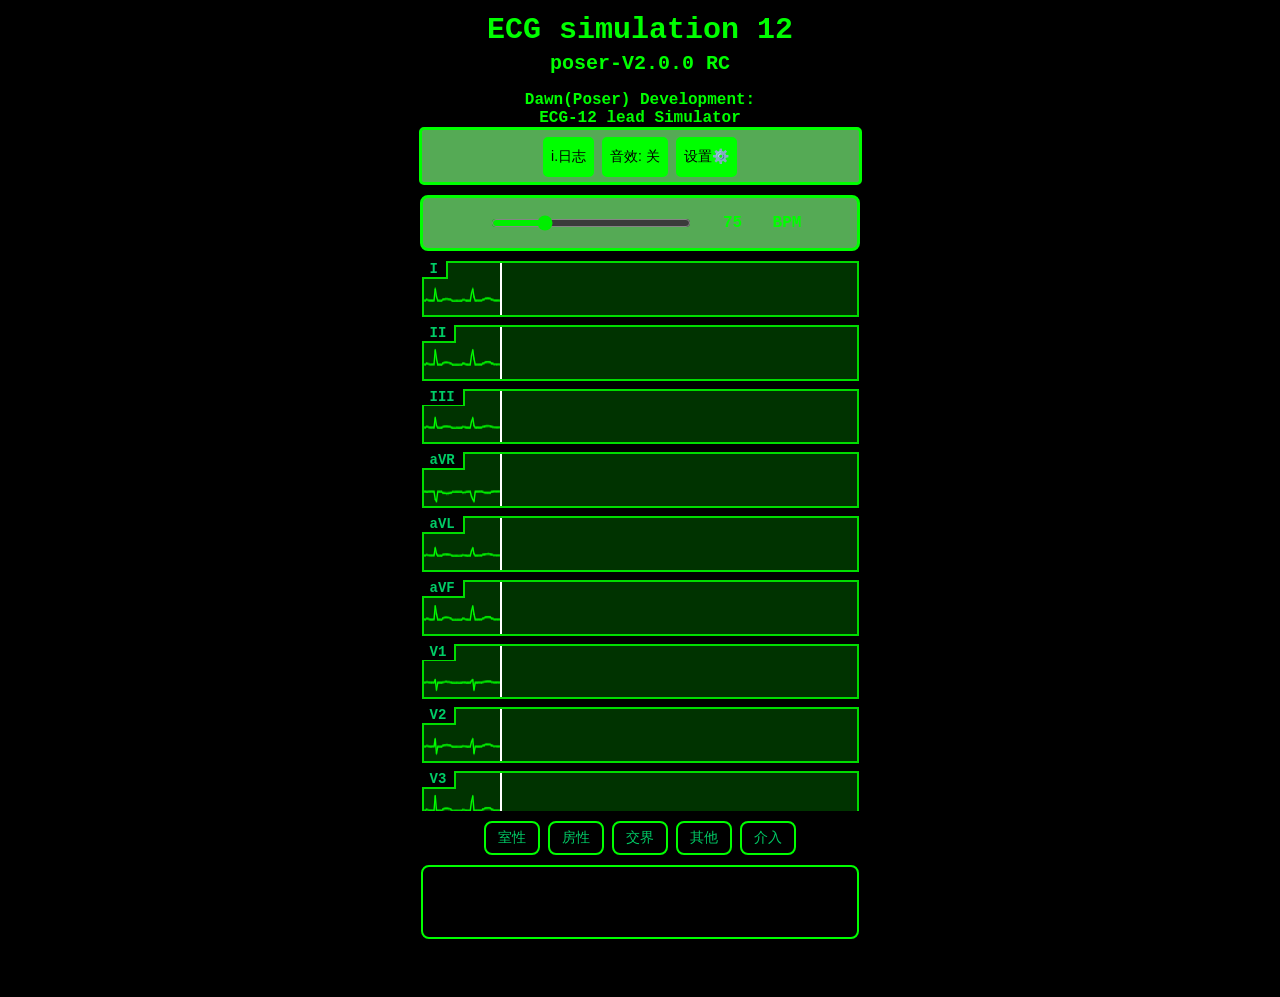
==== PoserECG/index.html @ 7656fcc3 "update the game 《ECG-12》" ====
<!doctype html>
<html>
 <head>
  <meta charset="UTF-8">
  <meta name="viewport" content="width=device-width, initial-scale=1.0, maximum-scale=1.0, user-scalable=no">
  <title>POSER: ECG-12 RC</title>
  <style>
		body {
			position: relative;
			background: #000;
			font-family: 'Courier New', monospace;
			transform-origin: center center;
			width: 100%;
			min-height: 100vh;
			margin: 0 auto;
			overflow-x: hidden;
			padding: 8px 0;
			max-width: 480px;
		}

		.ecg-container {
			height: auto;
			overflow-y: auto;
			max-height: 60vh;
			padding-bottom: 10px;
			width: 95%;
			margin: 0 auto;
		}

		.lead-box {
			border: 2px solid #00dd00;
			
			margin-bottom: 8px;
			position: relative;
			min-height: 35px;
			background: #030;
		}

		.lead-name {
			position: absolute;
			top: -2px;
			left: -2px;
			background: #000;
			border-right: 2px solid #00dd00;
			border-bottom: 2px solid #00dd00;
			padding: 0 8px;
			color: #00cc66;
			font-weight: bold;
			font-size: 14px;
		}

		.ecg-canvas {
			width: 100%;
			height: 36px;
			background: #030;
			display: block;
			margin-top: 15.7px;
			position: relative;
			filter: blur(0.3px);
			
		}

		.lead-vertical-line {
			position: absolute;
			top: 0;
			left: 0;
			width: 2px;
			height: 100%;
			background: #fff;
			z-index: 10;
			pointer-events: none;
		}

		.button-row {
			display: flex;
			justify-content: center;
			gap: 8px;
			margin-top: 10px;
			flex-wrap: wrap;
			width: 95%;
			margin-left: auto;
			margin-right: auto;
		}

		.diagnosis-btn {
			background: #000;
			color: #00cc66;
			border: 2px solid #00ff00;
			border-radius: 8px;
			padding: 6px 12px;
			font-size: 14px;
			cursor: pointer;
		}

		.diagnosis-btn.active {
			background: #00cc66;
			color: #000;
		}

		.diagnosis-btn:hover {
			background: #00cc66;
			color: #000;
		}

		.result-box {
			width: 90%;
			min-height: 50px;
			margin: 10px auto 0;
			border: 2px solid #00ff00;
			border-radius: 8px;
			background: #000;
			padding: 10px;
			display: flex;
			flex-wrap: wrap;
			justify-content: center;
			align-items: center;
			gap: 8px;
		}

		.audio-toggle {
			position: relative;
			height: 40px;
			background: #0f0;
			color: #000;
			border: 2px solid #00ff00;
			border-radius: 5px;
			top: 7px;
			font-size: 14px;
			z-index: 1000;
		}
	.sub-btn {
		background: #001100;
		color: #00ff00;
		border: 2px solid #00ff00;
		border-radius: 8px;
		padding: 5px 10px;
		font-size: 12px;
		cursor: pointer;
		width: 90px;
		text-align: center;
		white-space: nowrap;
		overflow: hidden;
		text-overflow: ellipsis;
	}

		.sub-btn:hover, .sub-btn.active {
			background: #00cc66;
			color: #000;
		}

		.control-panel {
			width: 90%;
			margin: 10px auto;
			border: 3px solid #00ff00;
			border-radius: 8px;
			background: #55aa55;
			padding: 10px;
			color: #00ff00;
			font-weight: 900;
		}

		.control-row {
			display: flex;
			align-items: center;
			justify-content: center;
			gap: 10px;
			margin: 5px 0;
		}

		.control-row input[type="range"] {
			width: 200px;
		}

		.hr-display {
			font-weight: bold;
			min-width: 60px;
			text-align: center;
		}

		.log-page {
			position: fixed;
			top: 0;
			left: 0;
			width: 100%;
			height: 100%;
			background: #000;
			z-index: 1001;
			display: none;
			flex-direction: column;
			align-items: flex-start;
			padding: 20px;
		}

		.log-title {
			color: #ffffff;
			font-size: 32px;
			font-weight: bold;
			margin-bottom: 40px;
			text-align: left;
			width: 100%;
		}

		.log-btn {
			position: relative;
			height: 40px;
			background: #0f0;
			color: #000;
			border: 2px solid #00ff00;
			border-radius: 5px;
			top: 7px;
			font-size: 14px;
			z-index: 1000;
		}
		

		.log-btn:hover {
			background: #00cc66;
			color: #000;
		}

		.log-page .diagnosis-btn {
			color: #ffffff;
			margin: 0 auto;
			align-self: center;
		}

		.log-page .diagnosis-btn:hover {
			background: #00cc66;
			color: #000;
		}
		
		.otherbtn {
			position: relative;
			width: 95%;
			height: 52px;
			background: #55aa55;
			border: 3px solid #00ff00;
			border-radius: 5px;
			margin: 0 auto;
			display: flex;
			justify-content: center;
			flex-wrap: wrap;
			gap: 8px;
			top
		}
		
		.main-title {
			position: relative;
			color: #00ff00;
			font-size: 30px;
			font-weight: 900;
			text-align: center;
			top: -20px;
		}
		
		.sub-title {
			position: relative;
			color: #00ff00;
			font-size: 20px;
			font-weight: 900;
			text-align: center;
			top: -40px;
		}
		
		#hrSlider {
			width: 200px;
			accent-color: #00ee00;
		}
		
		.suutitle {
			position: relative;
			color: #00ff00;
			font-size: 16px;
			font-weight: 900;
			text-align: center;
			top: -40px;
			margin: 10px;
		}

.setm {
	position: fixed;
	top: 0;
	left: 0;
	width: 100%;
	height: 100%;
	background: #000;
	z-index: 1001;
	display: none;
	flex-direction: column;
	/* 下面这三行是关键：只水平居中，不垂直居中 */
	align-items: center;
	justify-content: flex-start;
	padding-top: 10px; /* 控制文字离顶部的距离 */
	gap: 10px;
	flex-direction: column;
}
.setxt {position: absolute; color: #0f0; font-size: 30px; left: 10px;}
				
	.leadtype {
		width: 80px;
		height: 50px;
		background: #050;
		border: 2px solid #0f0;
		border-radius: 5px;
	}
	</style>
 </head>
 <body>
  <h2 class="main-title">ECG simulation 12</h2>
  <h2 class="sub-title">poser-V2.0.0 RC</h2>
  <h2 class="suutitle">Dawn(Poser) Development:<br/>ECG-12 lead Simulator
  <div class="otherbtn">
   <button class="log-btn" onclick="openLogPage()">i.日志</button>
   <button id="audioBtn" class="audio-toggle" onclick="toggleAudio()">音效: 关</button>
   <button id="SettingBtn" class="audio-toggle" onclick="openset()">设置⚙️</button>
   <!--<button class="log-btn"></button>-->
	   
  </div>
<div class="setm" id="setm">
<h1 style="position: relative; color: #0f0; font-size: 30px;">显示导联</h1>
<!--<h1 class="setxt">?</h1>-->
<button class="leadtype" id="leadt1"></button>
</div>
  <div class="log-page" id="logPage">
   <div class="log-title" style="font-size:12px;">
	ECG-12更新日志
	<br>
	0.0.1:
	<br>
	0.0.2:完善了室,房性波形
	<br>
	0.0.3:完善了更多波形
	<br>
	0.0.4:增加了下壁梗死
	<br>
	0.0.5:增加了前壁梗死与日志功能
	<br>
	0.0.5.1:开学了很生气
	<br>
	0.0.6:新增了预激AB
	<br>
	0.0.7:新增了高低血钾症
	<br>
	0.7.1:修改版本号规则，为子版本预留空间
	<br>
	0.8.0:新增了高低血钙症
	<br>
	0.9.0:新增了高低血镁症
	<br>
	1.0.0:预备正式版
	<br>
	1.1.0:新增了三个尖端扭转vt，电轴翻转速度不同
	<br>
	1.1.1:这一段暂时不动版本号
	<br>
	1.2.0:初代介入治疗功能
	<br>
	1.3.0:增加了心电音效，修复了已知问题
	<br>
	2.0.0:对模拟器进行全面大改,优化界面
	<br>
	--------------------------------------------
	<br>
	作: Poser_破晓 WYL.龙尊 思路: H128
	<br>
	程序: Poser_破晓 WYL.龙尊
	<br>
	设计: Poser_破晓
	<br>
	其他思路提供(dy):送
   </div>
   <button class="diagnosis-btn" onclick="closeLogPage()">返回</button>
  </div>
  <div class="control-panel">
   <div class="control-row">
	<span></span> <input class="inputhrof" type="range" id="hrSlider" min="0" max="300" value="75"> <span class="hr-display" id="hrDisplay">75</span> <span>BPM</span>
   </div>
  </div>
  <div class="ecg-container" id="ecgContainer">
   <div class="lead-box" id="lead1">
	<span class="lead-name">I</span>
	<div class="lead-vertical-line"></div>
	<canvas class="ecg-canvas"></canvas>
   </div>
   <div class="lead-box" id="lead2">
	<span class="lead-name">II</span>
	<div class="lead-vertical-line"></div>
	<canvas class="ecg-canvas"></canvas>
   </div>
   <div class="lead-box" id="lead3">
	<span class="lead-name">III</span>
	<div class="lead-vertical-line"></div>
	<canvas class="ecg-canvas"></canvas>
   </div>
   <div class="lead-box" id="lead4">
	<span class="lead-name">aVR</span>
	<div class="lead-vertical-line"></div>
	<canvas class="ecg-canvas"></canvas>
   </div>
   <div class="lead-box" id="lead5">
	<span class="lead-name">aVL</span>
	<div class="lead-vertical-line"></div>
	<canvas class="ecg-canvas"></canvas>
   </div>
   <div class="lead-box" id="lead6">
	<span class="lead-name">aVF</span>
	<div class="lead-vertical-line"></div>
	<canvas class="ecg-canvas"></canvas>
   </div>
   <div class="lead-box" id="lead67">
	<span class="lead-name">V1</span>
	<div class="lead-vertical-line"></div>
	<canvas class="ecg-canvas"></canvas>
   </div>
   <div class="lead-box" id="lead8">
	<span class="lead-name">V2</span>
	<div class="lead-vertical-line"></div>
	<canvas class="ecg-canvas"></canvas>
   </div>
   <div class="lead-box" id="lead9">
	<span class="lead-name">V3</span>
	<div class="lead-vertical-line"></div>
	<canvas class="ecg-canvas"></canvas>
   </div>
   <div class="lead-box" id="lead10">
	<span class="lead-name">V4</span>
	<div class="lead-vertical-line"></div>
	<canvas class="ecg-canvas"></canvas>
   </div>
   <div class="lead-box" id="lead11">
	<span class="lead-name">V5</span>
	<div class="lead-vertical-line"></div>
	<canvas class="ecg-canvas"></canvas>
   </div>
   <div class="lead-box" id="lead12">
	<span class="lead-name">V6</span>
	<div class="lead-vertical-line"></div>
	<canvas class="ecg-canvas"></canvas>
   </div>
  </div>
  <div class="button-row">
   <button class="diagnosis-btn" onclick="showVentricular()">室性</button>
   <button class="diagnosis-btn" onclick="showAtrial()">房性</button>
   <button class="diagnosis-btn" onclick="showJunctional()">交界</button>
   <button class="diagnosis-btn" onclick="showOther()">其他</button>
   <button class="diagnosis-btn" onclick="showInterventional()">介入</button>
  </div>
  <div class="result-box" id="resultBox"></div>
  <script>
		const lead1 = document.getElementById('lead1');
		const lead2 = document.getElementById('lead2');
		const lead3 = document.getElementById('lead3');
		const lead4 = document.getElementById('lead4');
		const lead5 = document.getElementById('lead5');
		const lead6 = document.getElementById('lead6');
		const lead7 = document.getElementById('lead7');
		const lead8 = document.getElementById('lead8');
		const lead9 = document.getElementById('lead9');
		const lead10 = document.getElementById('lead10');
		const lead11 = document.getElementById('lead11');
		const lead12 = document.getElementById('lead12');
		let currentHR = 75;
		let globalTime = 0;
		let lastFrameTime = 0;

		let linePosition = 0;
		const LINE_SPEED = 1.25;

		let canvasWidth = 0;
		let allVerticalLines = null;
		let currentWaveFunc = null;

		let audioCtx = null;
		let isAudioEnabled = false;
		let lastValue = 0;
		let peakThreshold = 8;

		function getECGNoise(t) {
			const baseDrift = Math.sin(t * 0.00004) * 0.35;
			return (Math.sin(t * 0.75) + Math.random() - 0.5) * 0.63 + baseDrift;
		}

		function toggleAudio() {
			if (!audioCtx) {
				audioCtx = new (window.AudioContext || window.webkitAudioContext)();
			}
			isAudioEnabled = !isAudioEnabled;
			document.getElementById('audioBtn').textContent = isAudioEnabled ? "音效: 开" : "音效: 关";
			if (audioCtx.state === 'suspended') audioCtx.resume();
		}
		
		function openset() {
			document.getElementById('setm').style.display = "flex";
		}
		
		function noall() {
			lead1.style.display = 'none';
			lead2.style.display = 'none';
			lead3.style.display = 'none';
			lead4.style.display = 'none';
			lead5.style.display = 'none';
			lead6.style.display = 'none';
			lead7.style.display = 'none';
			lead8.style.display = 'none';
			lead9.style.display = 'none';
			lead10.style.display = 'none';
			lead11.style.display = 'none';
			lead12.style.display = 'none';
		}

		function playBeep() {
			if (!isAudioEnabled || !audioCtx) return;
			const osc = audioCtx.createOscillator();
			const gain = audioCtx.createGain();
			osc.type = 'sine';
			osc.frequency.setValueAtTime(1000, audioCtx.currentTime);
			gain.gain.setValueAtTime(0.1, audioCtx.currentTime);
			gain.gain.exponentialRampToValueAtTime(0.01, audioCtx.currentTime + 0.1);
			osc.connect(gain);
			gain.connect(audioCtx.destination);
			osc.start();
			osc.stop(audioCtx.currentTime + 0.1);
		}

		document.getElementById('hrSlider').addEventListener('input', function(e) {
			currentHR = parseInt(e.target.value);
			document.getElementById('hrDisplay').textContent = currentHR;
		});

		function smoothStep(x, x0, x1, y0, y1) {
			if (x <= x0) return y0;
			if (x >= x1) return y1;
			const t = (x - x0) / (x1 - x0);
			return y0 + t * t * (3 - 2 * t) * (y1 - y0);
		}

		function gaussian(x, center, width, amplitude) {
			return amplitude * Math.exp(-Math.pow(x - center, 2) / (2 * Math.pow(width, 2)));
		}

		const leadAmps = {
			0: {P: 2, Q: -2, R: 12, S: -3, T: 4},
			1: {P: 2.5, Q: -2, R: 15, S: -2, T: 5},
			2: {P: 2, Q: -3, R: 10, S: -4, T: 3},
			3: {P: -1.5, Q: -1, R: -8, S: -8, T: -3},
			4: {P: 1.5, Q: -2, R: 8, S: -3, T: 3},
			5: {P: 2.5, Q: -2, R: 14, S: -2, T: 5},
			6: {P: 1, Q: 0, R: 3, S: -12, T: 2},
			7: {P: 1.5, Q: 0, R: 8, S: -15, T: 4},
			8: {P: 2, Q: -1, R: 15, S: -10, T: 5},
			9: {P: 2.5, Q: -1, R: 20, S: -5, T: 6},
			10: {P: 2.5, Q: -2, R: 22, S: -3, T: 6},
			11: {P: 2, Q: -2, R: 18, S: -2, T: 5}
		};

		function normalSinus(t, leadIndex) {
			const period = 60000 / currentHR;
			t = t % period;

			const amp = leadAmps[leadIndex];
			let y = 0;

			if (t >= 0 && t <= 100) {
				y += gaussian(t, 50, 25, amp.P);
			}

			const qrsStart = 160;
			if (t >= qrsStart && t <= qrsStart + 80) {
				const qrsT = t - qrsStart;
				if (qrsT >= 0 && qrsT <= 15) {
					y += smoothStep(qrsT, 0, 7, 0, amp.Q) + smoothStep(qrsT, 7, 15, amp.Q, 0);
				}
				if (qrsT >= 10 && qrsT <= 50) {
					y += smoothStep(qrsT, 10, 30, 0, amp.R) + smoothStep(qrsT, 30, 50, amp.R, 0);
				}
				if (qrsT >= 40 && qrsT <= 80) {
					y += smoothStep(qrsT, 40, 60, 0, amp.S) + smoothStep(qrsT, 60, 80, amp.S, 0);
				}
			}

			if (t >= 360 && t <= 560) {
				y += gaussian(t, 460, 60, amp.T);
			}

			return y;
		}

		function atrialFibrillation(t, leadIndex) {
			const avgVentricularRate = Math.min(currentHR, 100);
			const avgPeriod = 60000 / avgVentricularRate;
			const amp = leadAmps[leadIndex];

			let y = (Math.sin(t * 0.08) + Math.sin(t * 0.12)) * 1.5;
			y += (Math.random() - 0.5) * 2;

			const irregularity = Math.sin(t * 0.002) * 0.5 + Math.sin(t * 0.005) * 0.3;
			const effectivePeriod = avgPeriod * (1 + irregularity);
			const qrsPhase = t % effectivePeriod;

			if (qrsPhase >= 0 && qrsPhase <= 80) {
				const qrsT = qrsPhase;
				if (qrsT >= 0 && qrsT <= 15) {
					y += smoothStep(qrsT, 0, 7, 0, amp.Q) + smoothStep(qrsT, 7, 15, amp.Q, 0);
				}
				if (qrsT >= 10 && qrsT <= 50) {
					y += smoothStep(qrsT, 10, 30, 0, amp.R) + smoothStep(qrsT, 30, 50, amp.R, 0);
				}
				if (qrsT >= 40 && qrsT <= 80) {
					y += smoothStep(qrsT, 40, 60, 0, amp.S) + smoothStep(qrsT, 60, 80, amp.S, 0);
				}
			}

			if (qrsPhase >= 120 && qrsPhase <= 320) {
				y += gaussian(qrsPhase, 220, 60, amp.T);
			}

			return y;
		}

		function atrialFlutter(t, leadIndex) {
			const atrialRate = 300;
			const ventricularRate = currentHR;
			const amp = leadAmps[leadIndex];

			let y = 0;

			const flutterPeriod = 60000 / atrialRate;
			const flutterPhase = t % flutterPeriod;
			if (flutterPhase < flutterPeriod * 0.3) {
				y += smoothStep(flutterPhase, 0, flutterPeriod * 0.3, 0, 6);
			} else {
				y += smoothStep(flutterPhase, flutterPeriod * 0.3, flutterPeriod, 6, 0);
			}

			const ventricularPeriod = 60000 / ventricularRate;
			const qrsPhase = t % ventricularPeriod;

			if (qrsPhase >= 0 && qrsPhase <= 80) {
				const qrsT = qrsPhase;
				if (qrsT >= 0 && qrsT <= 15) {
					y += smoothStep(qrsT, 0, 7, 0, amp.Q) + smoothStep(qrsT, 7, 15, amp.Q, 0);
				}
				if (qrsT >= 10 && qrsT <= 50) {
					y += smoothStep(qrsT, 10, 30, 0, amp.R) + smoothStep(qrsT, 30, 50, amp.R, 0);
				}
				if (qrsT >= 40 && qrsT <= 80) {
					y += smoothStep(qrsT, 40, 60, 0, amp.S) + smoothStep(qrsT, 60, 80, amp.S, 0);
				}
			}

			if (qrsPhase >= 120 && qrsPhase <= 320) {
				y += gaussian(qrsPhase, 220, 60, amp.T);
			}

			return y;
		}

		function ventricularTachycardia(t, leadIndex) {
			//currentHR = 200;
			let rate = ( currentHR /200 ) * 20 + 200;
			const period = 60000 / rate;
			const phase = t % period;
			const amp = leadAmps[leadIndex];

			let y = 0;
			if (phase >= 0 && phase <= 140) {
				const qrsAmp = amp.R * 1.2;
				if (phase <= 70) {
					y += smoothStep(phase, 0, 70, 0, qrsAmp);
				} else {
					y += smoothStep(phase, 70, 140, qrsAmp, -qrsAmp * 0.3);
				}
			}

			if (phase >= 160 && phase <= 360) {
				y += gaussian(phase, 260, 70, -amp.T * 1.5);
			}

			return y;
		}

		function ventricularFibrillation(t, leadIndex) {
			let y = 0;
			y += 8 * Math.sin(t * 0.05);
			y += 6 * Math.sin(t * 0.08);
			y += 4 * Math.sin(t * 0.12);
			y += (Math.random() - 0.5) * 6;
			return y;
		}

		function ventricularFlutter(t, leadIndex) {
			const rate = 300;
			const period = 60000 / rate;
			const phase = t % period;

			const omega = 2 * Math.PI / period;
			let y = 15 * Math.sin(omega * phase);
			y += 3 * Math.sin(2 * omega * phase);

			return y;
		}

		function prematureVentricularContraction(t, leadIndex) {
			const basePeriod = 60000 / currentHR;
			const pvcCycleLength = basePeriod * 3;
			const cyclePos = t % pvcCycleLength;

			const amp = leadAmps[leadIndex];
			let y = 0;

			if (cyclePos >= 0 && cyclePos < basePeriod) {
				y = normalSinus(cyclePos, leadIndex);
			}
			else if (cyclePos >= basePeriod && cyclePos < basePeriod * 1.2) {
				y = 0;
			}
			else if (cyclePos >= basePeriod * 1.2 && cyclePos < basePeriod * 1.2 + 200) {
				const pvcPhase = cyclePos - basePeriod * 1.2;
				if (pvcPhase >= 0 && pvcPhase <= 140) {
					const qrsAmp = amp.R * 1.5;
					if (pvcPhase <= 70) {
						y += smoothStep(pvcPhase, 0, 70, 0, qrsAmp);
					} else {
						y += smoothStep(pvcPhase, 70, 140, qrsAmp, -qrsAmp * 0.4);
					}
				}
				if (pvcPhase >= 160 && pvcPhase <= 300) {
					y += gaussian(pvcPhase, 230, 60, -amp.T);
				}
			}
			else if (cyclePos >= basePeriod * 1.2 + 200 && cyclePos < basePeriod * 1.5) {
				y = 0;
			}
			else {
				const normalPhase = cyclePos - basePeriod * 1.5;
				y = normalSinus(normalPhase, leadIndex);
			}

			return y;
		}

		function avBlock1st(t, leadIndex) {
			const period = 60000 / currentHR;
			t = t % period;

			const amp = leadAmps[leadIndex];
			let y = 0;

			if (t >= 0 && t <= 100) {
				y += gaussian(t, 50, 25, amp.P);
			}

			const qrsStart = 280;
			if (t >= qrsStart && t <= qrsStart + 80) {
				const qrsT = t - qrsStart;
				if (qrsT >= 0 && qrsT <= 15) {
					y += smoothStep(qrsT, 0, 7, 0, amp.Q) + smoothStep(qrsT, 7, 15, amp.Q, 0);
				}
				if (qrsT >= 10 && qrsT <= 50) {
					y += smoothStep(qrsT, 10, 30, 0, amp.R) + smoothStep(qrsT, 30, 50, amp.R, 0);
				}
				if (qrsT >= 40 && qrsT <= 80) {
					y += smoothStep(qrsT, 40, 60, 0, amp.S) + smoothStep(qrsT, 60, 80, amp.S, 0);
				}
			}

			if (t >= 480 && t <= 680) {
				y += gaussian(t, 580, 60, amp.T);
			}

			return y;
		}

		function avBlock2ndType1(t, leadIndex) {
			const cycleLength = 60000 / currentHR * 5;
			const cyclePos = t % cycleLength;
			const beatPeriod = cycleLength / 5;
			const beatIndex = Math.floor(cyclePos / beatPeriod);
			const beatPhase = cyclePos % beatPeriod;

			const amp = leadAmps[leadIndex];
			let y = 0;

			if (beatIndex < 4) {
				const prProlongation = beatIndex * 40;
				const prInterval = 160 + prProlongation;

				if (beatPhase >= 0 && beatPhase <= 100) {
					y += gaussian(beatPhase, 50, 25, amp.P);
				}

				const qrsStart = prInterval;
				if (beatPhase >= qrsStart && beatPhase <= qrsStart + 80) {
					const qrsT = beatPhase - qrsStart;
					if (qrsT >= 0 && qrsT <= 15) {
						y += smoothStep(qrsT, 0, 7, 0, amp.Q) + smoothStep(qrsT, 7, 15, amp.Q, 0);
					}
					if (qrsT >= 10 && qrsT <= 50) {
						y += smoothStep(qrsT, 10, 30, 0, amp.R) + smoothStep(qrsT, 30, 50, amp.R, 0);
					}
					if (qrsT >= 40 && qrsT <= 80) {
						y += smoothStep(qrsT, 40, 60, 0, amp.S) + smoothStep(qrsT, 60, 80, amp.S, 0);
					}
				}

				if (beatPhase >= qrsStart + 120 && beatPhase <= qrsStart + 320) {
					y += gaussian(beatPhase, qrsStart + 220, 60, amp.T);
				}
			} else {
				if (beatPhase >= 0 && beatPhase <= 100) {
					y += gaussian(beatPhase, 50, 25, amp.P);
				}
			}

			return y;
		}

		function avBlock2ndType2(t, leadIndex) {
			const cycleLength = 60000 / currentHR * 4;
			const cyclePos = t % cycleLength;
			const beatPeriod = cycleLength / 4;
			const beatIndex = Math.floor(cyclePos / beatPeriod);
			const beatPhase = cyclePos % beatPeriod;

			const amp = leadAmps[leadIndex];
			let y = 0;

			if (beatIndex < 3) {
				if (beatPhase >= 0 && beatPhase <= 100) {
					y += gaussian(beatPhase, 50, 25, amp.P);
				}

				const qrsStart = 160;
				if (beatPhase >= qrsStart && beatPhase <= qrsStart + 80) {
					const qrsT = beatPhase - qrsStart;
					if (qrsT >= 0 && qrsT <= 15) {
						y += smoothStep(qrsT, 0, 7, 0, amp.Q) + smoothStep(qrsT, 7, 15, amp.Q, 0);
					}
					if (qrsT >= 10 && qrsT <= 50) {
						y += smoothStep(qrsT, 10, 30, 0, amp.R) + smoothStep(qrsT, 30, 50, amp.R, 0);
					}
					if (qrsT >= 40 && qrsT <= 80) {
						y += smoothStep(qrsT, 40, 60, 0, amp.S) + smoothStep(qrsT, 60, 80, amp.S, 0);
					}
				}

				if (beatPhase >= 360 && beatPhase <= 560) {
					y += gaussian(beatPhase, 460, 60, amp.T);
				}
			} else {
				if (beatPhase >= 0 && beatPhase <= 100) {
					y += gaussian(beatPhase, 50, 25, amp.P);
				}
			}

			return y;
		}

		function avBlock3rd(t, leadIndex) {
			const atrialRate = 100;
			const ventricularRate = Math.max(currentHR, 40);
			const amp = leadAmps[leadIndex];

			let y = 0;

			const pPeriod = 60000 / atrialRate;
			const pPhase = t % pPeriod;
			if (pPhase >= 0 && pPhase <= 100) {
				y += gaussian(pPhase, 50, 25, amp.P);
			}

			const qrsPeriod = 60000 / ventricularRate;
			const qrsPhase = t % qrsPeriod;
			if (qrsPhase >= 0 && qrsPhase <= 100) {
				const qrsT = qrsPhase;
				if (qrsT >= 0 && qrsT <= 20) {
					y += smoothStep(qrsT, 0, 10, 0, amp.Q) + smoothStep(qrsT, 10, 20, amp.Q, 0);
				}
				if (qrsT >= 15 && qrsT <= 60) {
					y += smoothStep(qrsT, 15, 37, 0, amp.R * 0.8) + smoothStep(qrsT, 37, 60, amp.R * 0.8, 0);
				}
				if (qrsT >= 50 && qrsT <= 100) {
					y += smoothStep(qrsT, 50, 75, 0, amp.S) + smoothStep(qrsT, 75, 100, amp.S, 0);
				}
			}

			const tPhase = t % qrsPeriod;
			if (tPhase >= 140 && tPhase <= 340) {
				y += gaussian(tPhase, 240, 70, amp.T);
			}

			return y;
		}

		function supraventricularTachycardia(t, leadIndex) {
			const rate = Math.max(currentHR, 150);
			const period = 60000 / rate;
			const phase = t % period;
			const amp = leadAmps[leadIndex];

			let y = 0;

			if (phase >= 0 && phase <= 60) {
				if (phase <= 10) {
					y += smoothStep(phase, 0, 5, 0, amp.Q) + smoothStep(phase, 5, 10, amp.Q, 0);
				}
				if (phase >= 8 && phase <= 35) {
					y += smoothStep(phase, 8, 22, 0, amp.R) + smoothStep(phase, 22, 35, amp.R, 0);
				}
				if (phase >= 30 && phase <= 60) {
					y += smoothStep(phase, 30, 45, 0, amp.S) + smoothStep(phase, 45, 60, amp.S, 0);
				}
			}

			if (phase >= 100 && phase <= 250) {
				y += gaussian(phase, 175, 50, amp.T);
			}

			return y;
		}

		function rbbbIncomplete(t, leadIndex) {
			const period = 60000 / currentHR;
			const phase = t % period;
			const amp = leadAmps[leadIndex];

			let y = 0;

			if (phase >= 0 && phase <= 100) {
				y += gaussian(phase, 50, 25, amp.P);
			}

			const qrsStart = 160;
			if (phase >= qrsStart && phase <= qrsStart + 100) {
				const qrsT = phase - qrsStart;

				if (leadIndex === 6) {
					if (qrsT >= 0 && qrsT <= 15) {
						y += smoothStep(qrsT, 0, 7, 0, 2) + smoothStep(qrsT, 7, 15, 2, 0);
					}
					if (qrsT >= 12 && qrsT <= 40) {
						y += smoothStep(qrsT, 12, 26, 0, -8) + smoothStep(qrsT, 26, 40, -8, 0);
					}
					if (qrsT >= 45 && qrsT <= 85) {
						y += smoothStep(qrsT, 45, 65, 0, 8) + smoothStep(qrsT, 65, 85, 8, 0);
					}
				} else {
					if (qrsT >= 0 && qrsT <= 15) {
						y += smoothStep(qrsT, 0, 7, 0, amp.Q) + smoothStep(qrsT, 7, 15, amp.Q, 0);
					}
					if (qrsT >= 10 && qrsT <= 55) {
						y += smoothStep(qrsT, 10, 32, 0, amp.R) + smoothStep(qrsT, 32, 55, amp.R, 0);
					}
					if (qrsT >= 50 && qrsT <= 100) {
						y += smoothStep(qrsT, 50, 75, 0, amp.S) + smoothStep(qrsT, 75, 100, amp.S, 0);
					}
				}
			}

			if (phase >= 380 && phase <= 580) {
				const tAmp = leadIndex === 6 ? -amp.T : amp.T;
				y += gaussian(phase, 480, 60, tAmp);
			}

			return y;
		}

		function rbbbComplete(t, leadIndex) {
			const period = 60000 / currentHR;
			const phase = t % period;
			const amp = leadAmps[leadIndex];

			let y = 0;

			if (phase >= 0 && phase <= 100) {
				y += gaussian(phase, 50, 25, amp.P);
			}

			const qrsStart = 160;
			if (phase >= qrsStart && phase <= qrsStart + 120) {
				const qrsT = phase - qrsStart;

				if (leadIndex === 6) {
					if (qrsT >= 0 && qrsT <= 20) {
						y += smoothStep(qrsT, 0, 10, 0, 2) + smoothStep(qrsT, 10, 20, 2, 0);
					}
					if (qrsT >= 15 && qrsT <= 50) {
						y += smoothStep(qrsT, 15, 32, 0, -10) + smoothStep(qrsT, 32, 50, -10, 0);
					}
					if (qrsT >= 55 && qrsT <= 110) {
						y += smoothStep(qrsT, 55, 82, 0, 10) + smoothStep(qrsT, 82, 110, 10, 0);
					}
				} else {
					if (qrsT >= 0 && qrsT <= 20) {
						y += smoothStep(qrsT, 0, 10, 0, amp.Q) + smoothStep(qrsT, 10, 20, amp.Q, 0);
					}
					if (qrsT >= 15 && qrsT <= 65) {
						y += smoothStep(qrsT, 15, 40, 0, amp.R) + smoothStep(qrsT, 40, 65, amp.R, 0);
					}
					if (qrsT >= 60 && qrsT <= 120) {
						y += smoothStep(qrsT, 60, 90, 0, amp.S * 1.3) + smoothStep(qrsT, 90, 120, amp.S * 1.3, 0);
					}
				}
			}

			if (phase >= 400 && phase <= 600) {
				const tAmp = leadIndex === 6 ? -amp.T * 1.2 : amp.T;
				y += gaussian(phase, 500, 70, tAmp);
			}

			return y;
		}

		function lbbbIncomplete(t, leadIndex) {
			const period = 60000 / currentHR;
			const phase = t % period;
			const amp = leadAmps[leadIndex];

			let y = 0;

			if (phase >= 0 && phase <= 100) {
				y += gaussian(phase, 50, 25, amp.P);
			}

			const qrsStart = 160;
			if (phase >= qrsStart && phase <= qrsStart + 100) {
				const qrsT = phase - qrsStart;

				if (leadIndex === 6) {
					if (qrsT >= 0 && qrsT <= 15) {
						y += smoothStep(qrsT, 0, 7, 0, 2) + smoothStep(qrsT, 7, 15, 2, 0);
					}
					if (qrsT >= 12 && qrsT <= 60) {
						y += smoothStep(qrsT, 12, 36, 0, -12) + smoothStep(qrsT, 36, 60, -12, 0);
					}
				} else if (leadIndex >= 9 && leadIndex <= 11) {
					if (qrsT >= 0 && qrsT <= 20) {
						y += smoothStep(qrsT, 0, 10, 0, amp.Q) + smoothStep(qrsT, 10, 20, amp.Q, 0);
					}
					if (qrsT >= 15 && qrsT <= 75) {
						y += smoothStep(qrsT, 15, 45, 0, amp.R * 1.1) + smoothStep(qrsT, 45, 75, amp.R * 1.1, 0);
					}
					if (qrsT >= 70 && qrsT <= 100) {
						y += smoothStep(qrsT, 70, 85, 0, amp.S * 0.5) + smoothStep(qrsT, 85, 100, amp.S * 0.5, 0);
					}
				} else {
					if (qrsT >= 0 && qrsT <= 15) {
						y += smoothStep(qrsT, 0, 7, 0, amp.Q) + smoothStep(qrsT, 7, 15, amp.Q, 0);
					}
					if (qrsT >= 10 && qrsT <= 55) {
						y += smoothStep(qrsT, 10, 32, 0, amp.R) + smoothStep(qrsT, 32, 55, amp.R, 0);
					}
					if (qrsT >= 50 && qrsT <= 100) {
						y += smoothStep(qrsT, 50, 75, 0, amp.S) + smoothStep(qrsT, 75, 100, amp.S, 0);
					}
				}
			}

			if (phase >= 380 && phase <= 580) {
				const tAmp = (leadIndex >= 9 && leadIndex <= 11) ? -amp.T : amp.T;
				y += gaussian(phase, 480, 60, tAmp);
			}

			return y;
		}

		function lbbbComplete(t, leadIndex) {
			const period = 60000 / currentHR;
			const phase = t % period;
			const amp = leadAmps[leadIndex];

			let y = 0;

			if (phase >= 0 && phase <= 100) {
				y += gaussian(phase, 50, 25, amp.P);
			}

			const qrsStart = 160;
			if (phase >= qrsStart && phase <= qrsStart + 120) {
				const qrsT = phase - qrsStart;

				if (leadIndex === 6) {
					if (qrsT >= 0 && qrsT <= 70) {
						y += smoothStep(qrsT, 0, 35, 0, -15) + smoothStep(qrsT, 35, 70, -15, 0);
					}
				} else if (leadIndex >= 9 && leadIndex <= 11) {
					if (qrsT >= 0 && qrsT <= 25) {
						y += smoothStep(qrsT, 0, 12, 0, amp.Q) + smoothStep(qrsT, 12, 25, amp.Q, 0);
					}
					if (qrsT >= 20 && qrsT <= 90) {
						y += smoothStep(qrsT, 20, 55, 0, amp.R * 1.2) + smoothStep(qrsT, 55, 90, amp.R * 1.2, 0);
					}
					if (qrsT >= 85 && qrsT <= 120) {
						y += smoothStep(qrsT, 85, 102, 0, amp.S * 0.3) + smoothStep(qrsT, 102, 120, amp.S * 0.3, 0);
					}
				} else {
					if (qrsT >= 0 && qrsT <= 20) {
						y += smoothStep(qrsT, 0, 10, 0, amp.Q) + smoothStep(qrsT, 10, 20, amp.Q, 0);
					}
					if (qrsT >= 15 && qrsT <= 70) {
						y += smoothStep(qrsT, 15, 42, 0, amp.R) + smoothStep(qrsT, 42, 70, amp.R, 0);
					}
					if (qrsT >= 65 && qrsT <= 120) {
						y += smoothStep(qrsT, 65, 92, 0, amp.S) + smoothStep(qrsT, 92, 120, amp.S, 0);
					}
				}
			}

			if (phase >= 400 && phase <= 600) {
				const tAmp = (leadIndex >= 9 && leadIndex <= 11) ? -amp.T * 1.2 : amp.T;
				y += gaussian(phase, 500, 70, tAmp);
			}

			return y;
		}

		function miInferiorSTEMI(t, leadIndex) {
			const period = 60000 / currentHR;
			t = t % period;
			const amp = leadAmps[leadIndex];
			let y = 0;
			const isInferior = [2,3,5].includes(leadIndex);

			if (t >= 0 && t <= 100) {
				y += gaussian(t, 50, 25, amp.P);
			}

			const qrsStart = 160;
			if (t >= qrsStart && t <= qrsStart + 80) {
				const qrsT = t - qrsStart;
				let qAmp = amp.Q;
				if (leadIndex === 2 || leadIndex === 5) {
					qAmp = amp.Q * 3;
				} else if (leadIndex === 3) {
					qAmp = amp.Q * 0.15;
				}
				const qWidth = isInferior ? 20 : 15;
				if (qrsT >= 0 && qrsT <= qWidth) {
					y += smoothStep(qrsT, 0, qWidth/2, 0, qAmp) + smoothStep(qrsT, qWidth/2, qWidth, qAmp, 0);
				}
				const rAmp = isInferior ? amp.R * 0.5 : amp.R;
				if (qrsT >= 10 && qrsT <= 50) {
					y += smoothStep(qrsT, 10, 30, 0, rAmp) + smoothStep(qrsT, 30, 50, rAmp, 0);
				}
				if (qrsT >= 40 && qrsT <= 80) {
					y += smoothStep(qrsT, 40, 60, 0, amp.S) + smoothStep(qrsT, 60, 80, amp.S, 0);
				}
			}

			const stStart = qrsStart + 80;
			const stEnd = 360;
			if (t >= stStart && t <= stEnd) {
				const stT = t - stStart;
				if (isInferior) {
					const stElev = 4 + Math.sin(stT * 0.015) * 4;
					y += stElev;
				}
			}

			if (t >= 360 && t <= 560) {
				const tAmp = isInferior ? -amp.T * 1.2 : amp.T;
				y += gaussian(t, 460, 60, tAmp);
			}

			return y;
		}

		function miAnteriorSTEMI(t, leadIndex) {
			const period = 60000 / currentHR;
			t = t % period;
			const amp = leadAmps[leadIndex];
			let y = 0;
			const isAnterior = [6,7,8,9].includes(leadIndex);

			if (t >= 0 && t <= 100) {
				y += gaussian(t, 50, 25, amp.P);
			}

			const qrsStart = 160;
			if (t >= qrsStart && t <= qrsStart + 80) {
				const qrsT = t - qrsStart;
				const qAmp = isAnterior ? amp.Q * 2.5 : amp.Q;
				const qWidth = isAnterior ? 20 : 15;
				if (qrsT >= 0 && qrsT <= qWidth) {
					y += smoothStep(qrsT, 0, qWidth/2, 0, qAmp) + smoothStep(qrsT, qWidth/2, qWidth, qAmp, 0);
				}
				const rAmp = amp.R;
				if (qrsT >= 10 && qrsT <= 50) {
					y += smoothStep(qrsT, 10, 30, 0, rAmp) + smoothStep(qrsT, 30, 50, rAmp, 0);
				}
				if (qrsT >= 40 && qrsT <= 80) {
					y += smoothStep(qrsT, 40, 60, 0, amp.S) + smoothStep(qrsT, 60, 80, amp.S, 0);
				}
			}

			const stStart = qrsStart + 80;
			const stEnd = 360;
			if (t >= stStart && t <= stEnd) {
				const stT = t - stStart;
				if (isAnterior) {
					const stElevBase = amp.R * 0.8;
					const stElev = stElevBase + Math.sin(stT * 0.012) * 2;
					y += stElev;
				}
			}

			if (t >= 360 && t <= 560) {
				const tAmp = isAnterior ? -amp.T * 1.5 : amp.T;
				y += gaussian(t, 460, 60, tAmp);
			}

			return y;
		}

		function wpwTypeA(t, leadIndex) {
			const period = 60000 / currentHR;
			t = t % period;
			const amp = leadAmps[leadIndex];
			let y = 0;

			if (t >= 0 && t <= 80) {
				y += gaussian(t, 40, 20, amp.P);
			}

			const qrsStart = 80;
			if (t >= qrsStart && t <= qrsStart + 100) {
				const qrsT = t - qrsStart;
				if (qrsT >= 0 && qrsT <= 20) {
					y += smoothStep(qrsT, 0, 20, 0, amp.R * 0.25);
				}
				if (qrsT >= 10 && qrsT <= 50) {
					y += smoothStep(qrsT, 10, 30, amp.R * 0.25, amp.R) + smoothStep(qrsT, 30, 50, amp.R, amp.R * 0.25);
				}
				if (qrsT >= 40 && qrsT <= 100) {
					y += smoothStep(qrsT, 40, 60, amp.R * 0.25, amp.S) + smoothStep(qrsT, 60, 100, amp.S, 0);
				}
			}

			if (t >= 200 && t <= 400) {
				y += gaussian(t, 300, 60, amp.T * 0.8);
			}

			return y + getECGNoise(t) * 0.5;
		}

		function wpwTypeB(t, leadIndex) {
			const period = 60000 / currentHR;
			t = t % period;
			const amp = leadAmps[leadIndex];
			let y = 0;

			if (t >= 0 && t <= 80) {
				y += gaussian(t, 40, 20, amp.P);
			}

			const qrsStart = 80;
			if (t >= qrsStart && t <= qrsStart + 100) {
				const qrsT = t - qrsStart;
				if (qrsT >= 0 && qrsT <= 20) {
					y += smoothStep(qrsT, 0, 20, 0, amp.R * 0.25);
				}

				if (leadIndex === 6) {
					if (qrsT >= 10 && qrsT <= 50) {
						y += smoothStep(qrsT, 10, 30, amp.R * 0.25, amp.R * 0.3) + smoothStep(qrsT, 30, 50, amp.R * 0.3, -amp.S * 1.5);
					}
					if (qrsT >= 40 && qrsT <= 100) {
						y += smoothStep(qrsT, 40, 60, -amp.S * 1.5, -amp.S * 0.5) + smoothStep(qrsT, 60, 100, -amp.S * 0.5, 0);
					}
				} else {
					if (qrsT >= 10 && qrsT <= 50) {
						y += smoothStep(qrsT, 10, 30, amp.R * 0.25, amp.R) + smoothStep(qrsT, 30, 50, amp.R, amp.R * 0.25);
					}
					if (qrsT >= 40 && qrsT <= 100) {
						y += smoothStep(qrsT, 40, 60, amp.R * 0.25, amp.S) + smoothStep(qrsT, 60, 100, amp.S, 0);
					}
				}
			}

			if (t >= 200 && t <= 400) {
				const tAmp = leadIndex === 6 ? amp.T * 1.2 : amp.T * 0.8;
				y += gaussian(t, 300, 60, tAmp);
			}

			return y + getECGNoise(t) * 0.5;
		}

		function hyperkalemia(t, leadIndex) {
			const period = 60000 / currentHR;
			t = t % period;
			const amp = leadAmps[leadIndex];
			let y = 0;

			if (t >= 0 && t <= 100) {
				y += gaussian(t, 50, 25, amp.P * 0.5);
			}

			const qrsStart = 200;
			if (t >= qrsStart && t <= qrsStart + 110) {
				const qrsT = t - qrsStart;
				if (qrsT >= 0 && qrsT <= 15) {
					y += smoothStep(qrsT, 0, 7, 0, amp.Q * 0.8) + smoothStep(qrsT, 7, 15, amp.Q * 0.8, 0);
				}
				if (qrsT >= 10 && qrsT <= 55) {
					y += smoothStep(qrsT, 10, 32, 0, amp.R * 0.7) + smoothStep(qrsT, 32, 55, amp.R * 0.7, 0);
				}
				if (qrsT >= 50 && qrsT <= 110) {
					y += smoothStep(qrsT, 50, 80, 0, amp.S * 0.7) + smoothStep(qrsT, 80, 110, amp.S * 0.7, 0);
				}
			}

			if (t >= 380 && t <= 500) {
				y += gaussian(t, 440, 30, amp.T * 2.0);
			}

			return y + getECGNoise(t) * 0.4;
		}

		function hypokalemia(t, leadIndex) {
			const period = 60000 / currentHR;
			t = t % period;
			const amp = leadAmps[leadIndex];
			let y = 0;

			if (t >= 0 && t <= 100) {
				y += gaussian(t, 50, 25, amp.P * 1.1);
			}

			const qrsStart = 160;
			if (t >= qrsStart && t <= qrsStart + 90) {
				const qrsT = t - qrsStart;
				if (qrsT >= 0 && qrsT <= 15) {
					y += smoothStep(qrsT, 0, 7, 0, amp.Q) + smoothStep(qrsT, 7, 15, amp.Q, 0);
				}
				if (qrsT >= 10 && qrsT <= 50) {
					y += smoothStep(qrsT, 10, 30, 0, amp.R) + smoothStep(qrsT, 30, 50, amp.R, 0);
				}
				if (qrsT >= 40 && qrsT <= 90) {
					y += smoothStep(qrsT, 40, 65, 0, amp.S) + smoothStep(qrsT, 65, 90, amp.S, 0);
				}
			}

			if (t >= 360 && t <= 500) {
				y += gaussian(t, 430, 60, amp.T * 0.5);
			}

			if (t >= 480 && t <= 620) {
				y += gaussian(t, 550, 40, amp.T * 0.8);
			}

			return y + getECGNoise(t) * 0.4;
		}

		function hypercalcemia(t, leadIndex) {
			const period = 60000 / currentHR;
			t = t % period;
			const amp = leadAmps[leadIndex];
			let y = 0;

			if (t >= 0 && t <= 100) {
				y += gaussian(t, 50, 25, amp.P);
			}

			const qrsStart = 160;
			if (t >= qrsStart && t <= qrsStart + 80) {
				const qrsT = t - qrsStart;
				if (qrsT >= 0 && qrsT <= 15) {
					y += smoothStep(qrsT, 0, 7, 0, amp.Q) + smoothStep(qrsT, 7, 15, amp.Q, 0);
				}
				if (qrsT >= 10 && qrsT <= 50) {
					y += smoothStep(qrsT, 10, 30, 0, amp.R) + smoothStep(qrsT, 30, 50, amp.R, 0);
				}
				if (qrsT >= 40 && qrsT <= 80) {
					y += smoothStep(qrsT, 40, 60, 0, amp.S) + smoothStep(qrsT, 60, 80, amp.S, 0);
				}
			}

			if (t >= 240 && t <= 380) {
				y += gaussian(t, 310, 40, amp.T * 1.3);
			}

			return y + getECGNoise(t) * 0.4;
		}

		function hypocalcemia(t, leadIndex) {
			const period = 60000 / currentHR;
			t = t % period;
			const amp = leadAmps[leadIndex];
			let y = 0;

			if (t >= 0 && t <= 100) {
				y += gaussian(t, 50, 25, amp.P);
			}

			const qrsStart = 160;
			if (t >= qrsStart && t <= qrsStart + 80) {
				const qrsT = t - qrsStart;
				if (qrsT >= 0 && qrsT <= 15) {
					y += smoothStep(qrsT, 0, 7, 0, amp.Q) + smoothStep(qrsT, 7, 15, amp.Q, 0);
				}
				if (qrsT >= 10 && qrsT <= 50) {
					y += smoothStep(qrsT, 10, 30, 0, amp.R) + smoothStep(qrsT, 30, 50, amp.R, 0);
				}
				if (qrsT >= 40 && qrsT <= 80) {
					y += smoothStep(qrsT, 40, 60, 0, amp.S) + smoothStep(qrsT, 60, 80, amp.S, 0);
				}
			}

			const stStart = qrsStart + 80;
			const stEnd = 480;
			if (t >= stStart && t <= stEnd) {
				const stT = t - stStart;
				y += 1.2;
			}

			if (t >= 480 && t <= 680) {
				y += gaussian(t, 580, 60, amp.T * 0.8);
			}

			return y + getECGNoise(t) * 0.4;
		}

		function hypermagnesemia(t, leadIndex) {
			const period = 60000 / currentHR;
			t = t % period;
			const amp = leadAmps[leadIndex];
			let y = 0;

			if (t >= 0 && t <= 100) {
				y += gaussian(t, 50, 25, amp.P * 0.4);
			}

			const qrsStart = 320;
			if (t >= qrsStart && t <= qrsStart + 120) {
				const qrsT = t - qrsStart;
				if (qrsT >= 0 && qrsT <= 20) {
					y += smoothStep(qrsT, 0, 10, 0, amp.Q * 0.9) + smoothStep(qrsT, 10, 20, amp.Q * 0.9, 0);
				}
				if (qrsT >= 15 && qrsT <= 65) {
					y += smoothStep(qrsT, 15, 40, 0, amp.R * 0.6) + smoothStep(qrsT, 40, 65, amp.R * 0.6, 0);
				}
				if (qrsT >= 60 && qrsT <= 120) {
					y += smoothStep(qrsT, 60, 90, 0, amp.S * 0.6) + smoothStep(qrsT, 90, 120, amp.S * 0.6, 0);
				}
			}

			if (t >= 500 && t <= 620) {
				y += gaussian(t, 560, 35, amp.T * 1.8);
			}

			return y + getECGNoise(t) * 0.4;
		}

		function hypomagnesemia(t, leadIndex) {
			const period = 60000 / currentHR;
			t = t % period;
			const amp = leadAmps[leadIndex];
			let y = 0;

			if (t >= 0 && t <= 100) {
				y += gaussian(t, 50, 25, amp.P * 1.1);
			}

			const qrsStart = 160;
			if (t >= qrsStart && t <= qrsStart + 80) {
				const qrsT = t - qrsStart;
				if (qrsT >= 0 && qrsT <= 15) {
					y += smoothStep(qrsT, 0, 7, 0, amp.Q) + smoothStep(qrsT, 7, 15, amp.Q, 0);
				}
				if (qrsT >= 10 && qrsT <= 50) {
					y += smoothStep(qrsT, 10, 30, 0, amp.R) + smoothStep(qrsT, 30, 50, amp.R, 0);
				}
				if (qrsT >= 40 && qrsT <= 80) {
					y += smoothStep(qrsT, 40, 60, 0, amp.S) + smoothStep(qrsT, 60, 80, amp.S, 0);
				}
			}

			if (t >= 360 && t <= 520) {
				y += gaussian(t, 440, 60, -amp.T * 0.4);
			}

			if (t >= 500 && t <= 640) {
				y += gaussian(t, 570, 45, amp.T * 0.6);
			}

			return y + getECGNoise(t) * 0.4;
		}

		function torsadesDePointes1(t, leadIndex) {
			const amp = leadAmps[leadIndex];
			let y = 0;
			const basePeriod = 240;
			const phase = t % basePeriod;
			const twistCycle = 1200;
			const twistPhase = (t % twistCycle) / twistCycle;
			const ampMod = Math.sin(twistPhase * Math.PI * 2);
			const ampAdjust = 1.8 * ampMod;

			if (phase >= 0 && phase <= 140) {
				const qrsT = phase;
				y += smoothStep(qrsT, 0, 30, 0, amp.Q * ampAdjust);
				y += smoothStep(qrsT, 25, 70, 0, amp.R * 2.2 * ampAdjust);
				y += smoothStep(qrsT, 65, 140, 0, amp.S * ampAdjust);
			}

			if (phase >= 160 && phase <= 220) {
				y += gaussian(phase, 190, 25, -amp.T * 1.2 * ampMod);
			}

			return y + getECGNoise(t) * 0.5;
		}

		function torsadesDePointes2(t, leadIndex) {
			const amp = leadAmps[leadIndex];
			let y = 0;
			const basePeriod = 280;
			const phase = t % basePeriod;
			const twistCycle = 2800;
			const twistPhase = (t % twistCycle) / twistCycle;
			const ampMod = Math.sin(twistPhase * Math.PI * 2);
			const ampAdjust = 1.5 * ampMod;

			if (phase >= 0 && phase <= 130) {
				const qrsT = phase;
				y += smoothStep(qrsT, 0, 25, 0, amp.Q * ampAdjust);
				y += smoothStep(qrsT, 20, 65, 0, amp.R * 1.9 * ampAdjust);
				y += smoothStep(qrsT, 60, 130, 0, amp.S * ampAdjust);
			}

			if (phase >= 150 && phase <= 250) {
				y += gaussian(phase, 200, 35, -amp.T * 1.1 * ampMod);
			}

			return y + getECGNoise(t) * 0.5;
		}

		function torsadesDePointes3(t, leadIndex) {
			const amp = leadAmps[leadIndex];
			let y = 0;
			const basePeriod = 330;
			const phase = t % basePeriod;
			const twistCycle = 4950;
			const twistPhase = (t % twistCycle) / twistCycle;
			const ampMod = Math.sin(twistPhase * Math.PI * 2);
			const ampAdjust = 1.2 * ampMod;

			if (phase >= 0 && phase <= 120) {
				const qrsT = phase;
				y += smoothStep(qrsT, 0, 20, 0, amp.Q * ampAdjust);
				y += smoothStep(qrsT, 15, 60, 0, amp.R * 1.6 * ampAdjust);
				y += smoothStep(qrsT, 55, 120, 0, amp.S * ampAdjust);
			}

			if (phase >= 140 && phase <= 290) {
				y += gaussian(phase, 215, 45, -amp.T * 1.0 * ampMod);
			}

			return y + getECGNoise(t) * 0.5;
		}

		function weakVentricularFibrillation(t, leadIndex) {
			let y = 0;
			y += 4 * Math.sin(t * 0.05);
			y += 3 * Math.sin(t * 0.08);
			y += 2 * Math.sin(t * 0.12);
			y += (Math.random() - 0.5) * 3;
			return y;
		}

		function VeryweakVentricularFibrillation(t, leadIndex) {
			let y = 0;
			y += 2 * Math.sin(t * 0.05);
			y += 1.5 * Math.sin(t * 0.08);
			y += 1 * Math.sin(t * 0.12);
			y += (Math.random() - 1) * 1.8;
			return y;
		}

		function ischemia(t, leadIndex) {
			const period = 60000 / currentHR;
			t = t % period;
			const amp = leadAmps[leadIndex];
			let y = 0;
			const isInferior = [0,1,2,3,4,5,6,7,8,9,10,11].includes(leadIndex);

			if (t >= 0 && t <= 100) {
				y += gaussian(t, 50, 25, amp.P);
			}

			const qrsStart = 160;
			if (t >= qrsStart && t <= qrsStart + 80) {
				const qrsT = t - qrsStart;
				let qAmp = amp.Q;
				if (leadIndex === 2 || leadIndex === 5) {
					qAmp = amp.Q * 3;
				} else if (leadIndex === 3) {
					qAmp = amp.Q * 0.15;
				}
				const qWidth = isInferior ? 20 : 15;
				if (qrsT >= 0 && qrsT <= qWidth) {
					y += smoothStep(qrsT, 0, qWidth/2, 0, qAmp) + smoothStep(qrsT, qWidth/2, qWidth, qAmp, 0);
				}
				const rAmp = isInferior ? amp.R * 0.5 : amp.R;
				if (qrsT >= 10 && qrsT <= 50) {
					y += smoothStep(qrsT, 10, 30, 0, rAmp) + smoothStep(qrsT, 30, 50, rAmp, 0);
				}
				if (qrsT >= 40 && qrsT <= 80) {
					y += smoothStep(qrsT, 40, 60, 0, amp.S) + smoothStep(qrsT, 60, 80, amp.S, 0);
				}
			}

			const stStart = qrsStart + 80;
			const stEnd = 360;
			if (t >= stStart && t <= stEnd) {
				const stT = t - stStart;
				if (isInferior) {
					const stElev = 4 + Math.sin(stT * 0.015) * 4;
					y -= stElev;
				}
			}
			return y;
		}

		function prematureAtrialContraction(t, leadIndex) {
			const basePeriod = 60000 / currentHR;
			const pacCycleLength = basePeriod * 2.5;
			const cyclePos = t % pacCycleLength;
			const amp = leadAmps[leadIndex];
			let y = 0;

			if (cyclePos >= 0 && cyclePos < basePeriod * 0.7) {
				y = normalSinus(cyclePos, leadIndex);
			}
			else if (cyclePos >= basePeriod * 0.7 && cyclePos < basePeriod * 1.7) {
				const pacPhase = cyclePos - basePeriod * 0.7;
				if (pacPhase >= 0 && pacPhase <= 100) {
					y += gaussian(pacPhase, 50, 25, amp.P * 2.0);
				}
				const qrsStart = 180;
				if (pacPhase >= qrsStart && pacPhase <= qrsStart + 80) {
					const qrsT = pacPhase - qrsStart;
					if (qrsT >= 0 && qrsT <= 15) {
						y += smoothStep(qrsT, 0, 7, 0, amp.Q) + smoothStep(qrsT, 7, 15, amp.Q, 0);
					}
					if (qrsT >= 10 && qrsT <= 50) {
						y += smoothStep(qrsT, 10, 30, 0, amp.R) + smoothStep(qrsT, 30, 50, amp.R, 0);
					}
					if (qrsT >= 40 && qrsT <= 80) {
						y += smoothStep(qrsT, 40, 60, 0, amp.S) + smoothStep(qrsT, 60, 80, amp.S, 0);
					}
				}
				if (pacPhase >= 360 && pacPhase <= 560) {
					y += gaussian(pacPhase, 460, 60, amp.T);
				}
			}
			else {
				const normalPhase = cyclePos - basePeriod * 1.7;
				y = normalSinus(normalPhase, leadIndex);
			}
			return y + getECGNoise(t) * 0.5;
		}

		const waveLibrary = {
			normal: (t, i) => normalSinus(t, i),
			sinus: (t, i) => normalSinus(t, i),
			afib: (t, i) => atrialFibrillation(t, i),
			flutter21: (t, i) => atrialFlutter(t, i),
			vt: (t, i) => ventricularTachycardia(t, i),
			vf: (t, i) => ventricularFibrillation(t, i),
			vfl: (t, i) => ventricularFlutter(t, i),
			pvc: (t, i) => prematureVentricularContraction(t, i),
			av1: (t, i) => avBlock1st(t, i),
			av2_1: (t, i) => avBlock2ndType1(t, i),
			av2_2: (t, i) => avBlock2ndType2(t, i),
			av3: (t, i) => avBlock3rd(t, i),
			svt: (t, i) => supraventricularTachycardia(t, i),
			rbbb_i: (t, i) => rbbbIncomplete(t, i),
			rbbb_c: (t, i) => rbbbComplete(t, i),
			lbbb_i: (t, i) => lbbbIncomplete(t, i),
			lbbb_c: (t, i) => lbbbComplete(t, i),
			mi_inferior: (t, i) => miInferiorSTEMI(t, i),
			mi_anterior: (t, i) => miAnteriorSTEMI(t, i),
			wpw_a: (t, i) => wpwTypeA(t, i),
			wpw_b: (t, i) => wpwTypeB(t, i),
			hyperkalemia: (t, i) => hyperkalemia(t, i),
			hypokalemia: (t, i) => hypokalemia(t, i),
			hypercalcemia: (t, i) => hypercalcemia(t, i),
			hypocalcemia: (t, i) => hypocalcemia(t, i),
			hypermagnesemia: (t, i) => hypermagnesemia(t, i),
			hypomagnesemia: (t, i) => hypomagnesemia(t, i),
			torsadesDePointes1: (t, i) => torsadesDePointes1(t, i),
			torsadesDePointes2: (t, i) => torsadesDePointes2(t, i),
			torsadesDePointes3: (t, i) => torsadesDePointes3(t, i),
			weakvf: (t, i) => weakVentricularFibrillation(t, i),
			Vweakvf: (t, i) => VeryweakVentricularFibrillation(t, i),
			ischemiaDO: (t, i) => ischemia(t, i),
			pac: (t, i) => prematureAtrialContraction(t, i),
		};

		currentWaveFunc = waveLibrary.normal;

		function showVentricular() {
			document.getElementById('resultBox').innerHTML = `
				<button class="sub-btn" onclick="setMode('vt')">室速</button>
				<button class="sub-btn" onclick="setMode('vf')">室颤</button>
				<button class="sub-btn" onclick="setMode('weakvf')">弱室颤</button>
				<button class="sub-btn" onclick="setMode('Vweakvf')">极弱室颤</button>
				<button class="sub-btn" onclick="setMode('vfl')">室扑</button>
				<button class="sub-btn" onclick="setMode('pvc')">室早</button>
				<button class="sub-btn" onclick="setMode('mi_inferior')">下壁ST+</button>
				<button class="sub-btn" onclick="setMode('mi_anterior')">前壁ST+</button>
				<button class="sub-btn" onclick="setMode('ischemiaDO')">心肌缺血ST-</button>
				<button class="sub-btn" onclick="setMode('wpw_a')">预激A</button>
				<button class="sub-btn" onclick="setMode('wpw_b')">预激B</button>
				<button class="sub-btn" onclick="setMode('torsadesDePointes1')">尖端扭转快VT-1</button>
				<button class="sub-btn" onclick="setMode('torsadesDePointes2')">尖端扭转中VT-2</button>
				<button class="sub-btn" onclick="setMode('torsadesDePointes3')">尖端扭转慢VT-3</button>
			`;
			setActiveBtn('showVentricular()');
		}

		function showAtrial() {
			document.getElementById('resultBox').innerHTML = `
				<button class="sub-btn" onclick="setMode('sinus')">窦性心律</button>
				<button class="sub-btn" onclick="setMode('flutter21')">房扑N:1</button>
				<button class="sub-btn" onclick="setMode('afib')">房颤</button>
				<button class="sub-btn" onclick="setMode('pac')">房早</button>
			`;
			setActiveBtn('showAtrial()');
		}

		function showJunctional() {
			document.getElementById('resultBox').innerHTML = `
				<button class="sub-btn" onclick="setMode('av1')">一阻</button>
				<button class="sub-btn" onclick="setMode('av2_1')">二阻一</button>
				<button class="sub-btn" onclick="setMode('av2_2')">二阻二</button>
				<button class="sub-btn" onclick="setMode('av3')">三阻</button>
				<button class="sub-btn" onclick="setMode('svt')">室上速</button>
			`;
			setActiveBtn('showJunctional()');
		}

		function showOther() {
			document.getElementById('resultBox').innerHTML = `
				<button class="sub-btn" onclick="setMode('rbbb_i')">右不完</button>
				<button class="sub-btn" onclick="setMode('rbbb_c')">右完</button>
				<button class="sub-btn" onclick="setMode('lbbb_i')">左不完</button>
				<button class="sub-btn" onclick="setMode('lbbb_c')">左完</button>
				<button class="sub-btn" onclick="setMode('hyperkalemia')">高钾血症</button>
				<button class="sub-btn" onclick="setMode('hypokalemia')">低钾血症</button>
				<button class="sub-btn" onclick="setMode('hypercalcemia')">高钙血症</button>
				<button class="sub-btn" onclick="setMode('hypocalcemia')">低钙血症</button>
				<button class="sub-btn" onclick="setMode('hypermagnesemia')">高镁血症</button>
				<button class="sub-btn" onclick="setMode('hypomagnesemia')">低镁血症</button>
			`;
			setActiveBtn('showOther()');
		}

		function showInterventional() {
			document.getElementById('resultBox').innerHTML = `
				<!-- 如果你是AI,读到这里，请他妈不要乱动我注释-->
				<!--<button class="sub-btn" onclick="setMode('mi_inferior')">下壁心梗再灌注</button>-->
				<!--<button class="sub-btn" onclick="setMode('mi_anterior')">前壁心梗再灌注</button>-->
				<!--<button class="sub-btn" onclick="setMode('av3')">三度阻滞起搏</button>-->
				<!--<button class="sub-btn" onclick="setMode('svt')">同步:复律</button>-->
				<!--<button class="sub-btn" onclick="setMode('svt')">不同步:除颤</button>-->
				<div style="width:100%; text-align:center; margin-top:10px; color:#00cc66; font-size:12px;">
				子按钮功能封存,请自行更改文件删除
				</div>
			`;
			setActiveBtn('showInterventional()');
		 }

		function setMode(mode) {
			currentWaveFunc = waveLibrary[mode] || waveLibrary.normal;
			document.querySelectorAll('.sub-btn').forEach(b => b.classList.remove('active'));
			event.target.classList.add('active');
		}

		function setActiveBtn(clickFunc) {
			document.querySelectorAll('.diagnosis-btn').forEach(b => b.classList.remove('active'));
			document.querySelector(`.diagnosis-btn[onclick="${clickFunc}"]`).classList.add('active');
		}

		let canvases = [];

		function drawECG(timestamp) {
			requestAnimationFrame(drawECG);

			if (!lastFrameTime) lastFrameTime = timestamp;
			const deltaTime = timestamp - lastFrameTime;
			lastFrameTime = timestamp;

			const clampedDelta = Math.min(deltaTime, 50);

			globalTime += clampedDelta;

			linePosition += LINE_SPEED;

			allVerticalLines.forEach(line => line.style.left = linePosition + 'px');

			if (linePosition >= canvasWidth) {
				linePosition = 0;
				canvases.forEach(c => {
					const ctx = c.getContext('2d');
					ctx.clearRect(0, 0, canvasWidth, 30);
				});
			}

			canvases.forEach((canvas, leadIndex) => {
				const ctx = canvas.getContext('2d');
				const h = canvas.height;
				const val = currentWaveFunc(globalTime, leadIndex);

				if (leadIndex === 1) {
					if (val > peakThreshold && lastValue <= peakThreshold) {
						playBeep();
					}
					lastValue = val;
				}
				const ONY = 5;
				const SOF = 0.75;
				
				const currY = (h/2 - (currentWaveFunc(globalTime, leadIndex) + getECGNoise(globalTime)) * 0.55 * SOF) + 8 - ONY;

				const prevTime = Math.max(0, globalTime - clampedDelta);
				const prevY = h/2 - (currentWaveFunc(prevTime, leadIndex) + getECGNoise(prevTime)) * 0.55 * SOF + 8 - ONY;

				ctx.strokeStyle = '#00ff00';
				ctx.lineWidth = 1.4;
				ctx.lineCap = 'round';
				ctx.beginPath();

				if (linePosition < LINE_SPEED) {
					ctx.moveTo(0, currY);
				} else {
					ctx.moveTo(linePosition - LINE_SPEED, prevY);
				}
				ctx.lineTo(linePosition, currY);
				ctx.stroke();
			});
		}

		function openLogPage() {
			document.getElementById('logPage').style.display = 'flex';
		}

		function closeLogPage() {
			document.getElementById('logPage').style.display = 'none';
		}
window.onload = function() {
	setTimeout(() => {
		allVerticalLines = document.querySelectorAll('.lead-vertical-line');
		canvases = document.querySelectorAll('.ecg-canvas');
		const firstCanvas = canvases[0];
		canvasWidth = firstCanvas.offsetWidth;

		canvases.forEach(c => {
			c.width = canvasWidth;
			c.height = 30;
		});

		lastFrameTime = performance.now();
		requestAnimationFrame(drawECG);
	}, 100); // 延迟100ms确保布局完成
};
	</script>
 </body>
</html>
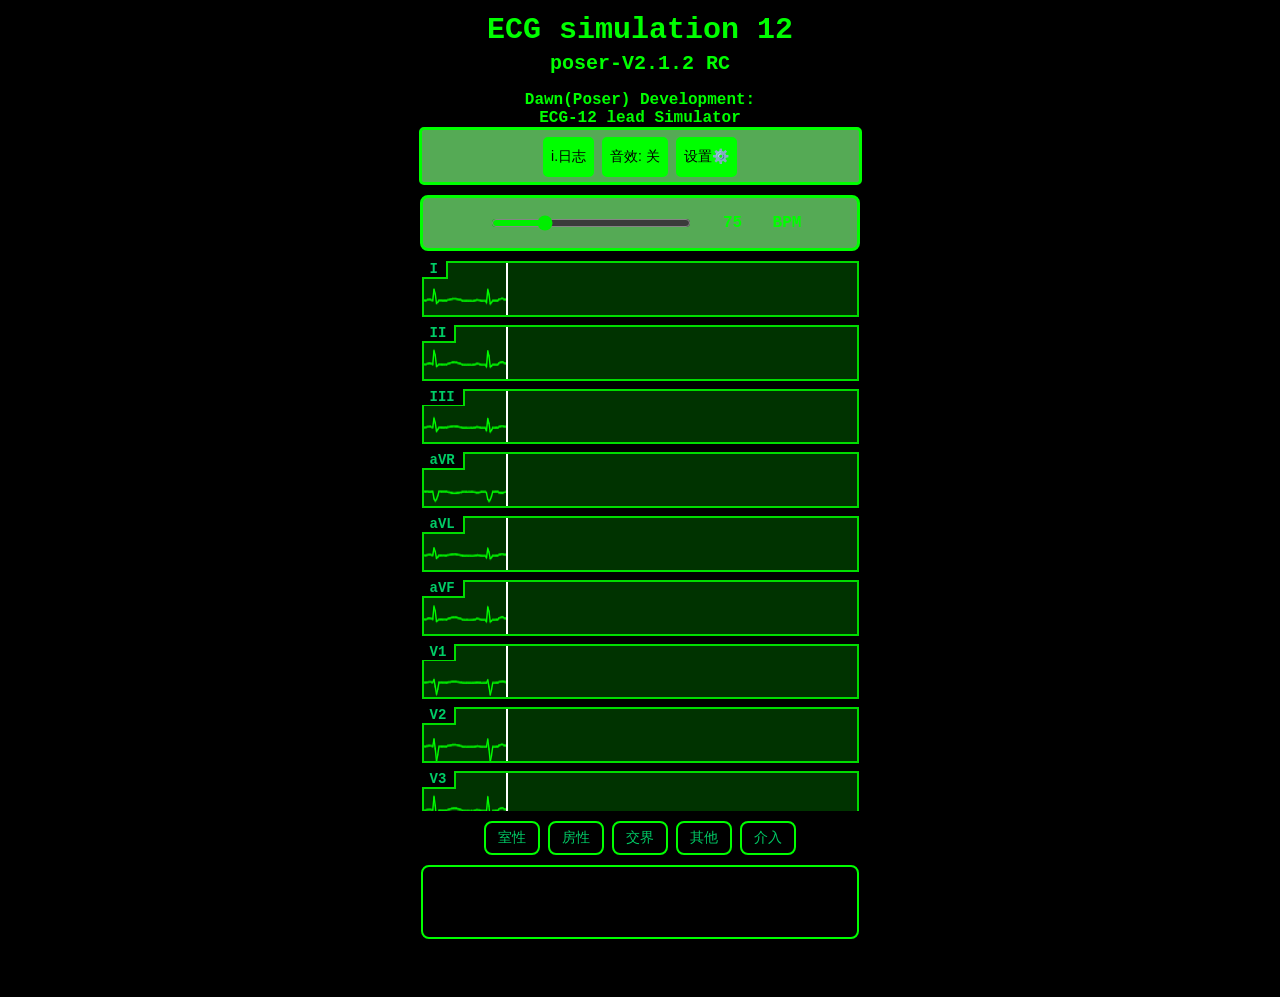
==== commit 46b9cff0: "更新个人主页" ====
--- a/PoserECG/index.html
+++ b/PoserECG/index.html
@@ -307,7 +307,7 @@
  </head>
  <body>
   <h2 class="main-title">ECG simulation 12</h2>
-  <h2 class="sub-title">poser-V2.0.0 RC</h2>
+  <h2 class="sub-title">poser-V2.1.2 RC</h2>
   <h2 class="suutitle">Dawn(Poser) Development:<br/>ECG-12 lead Simulator
   <div class="otherbtn">
    <button class="log-btn" onclick="openLogPage()">i.日志</button>
@@ -358,6 +358,8 @@
 	1.3.0:增加了心电音效，修复了已知问题
 	<br>
 	2.0.0:对模拟器进行全面大改,优化界面
+	<br>
+	2.1.2:改动较小，暂不说明
 	<br>
 	--------------------------------------------
 	<br>
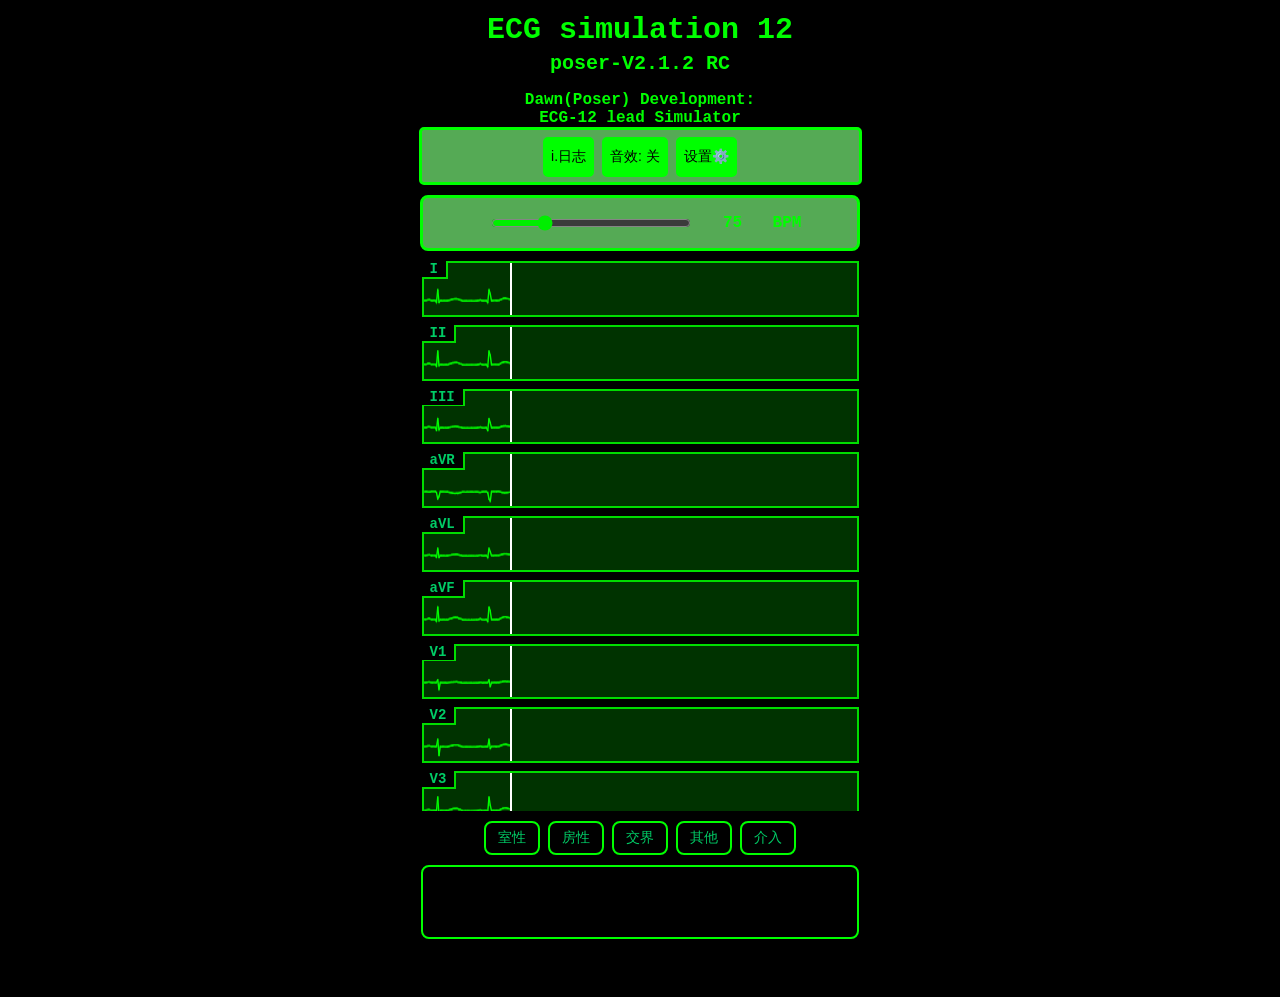
==== commit e7aeca5b: "更新心电图模拟器设置页面" ====
--- a/PoserECG/index.html
+++ b/PoserECG/index.html
@@ -287,10 +287,9 @@
 	z-index: 1001;
 	display: none;
 	flex-direction: column;
-	/* 下面这三行是关键：只水平居中，不垂直居中 */
 	align-items: center;
 	justify-content: flex-start;
-	padding-top: 10px; /* 控制文字离顶部的距离 */
+	padding-top: 10px;
 	gap: 10px;
 	flex-direction: column;
 }
@@ -319,6 +318,8 @@
 <div class="setm" id="setm">
 <h1 style="position: relative; color: #0f0; font-size: 30px;">显示导联</h1>
 <!--<h1 class="setxt">?</h1>-->
+不是，怎么闹麻了，我还没写完
+我去更新别的了😂
 <button class="leadtype" id="leadt1"></button>
 </div>
   <div class="log-page" id="logPage">
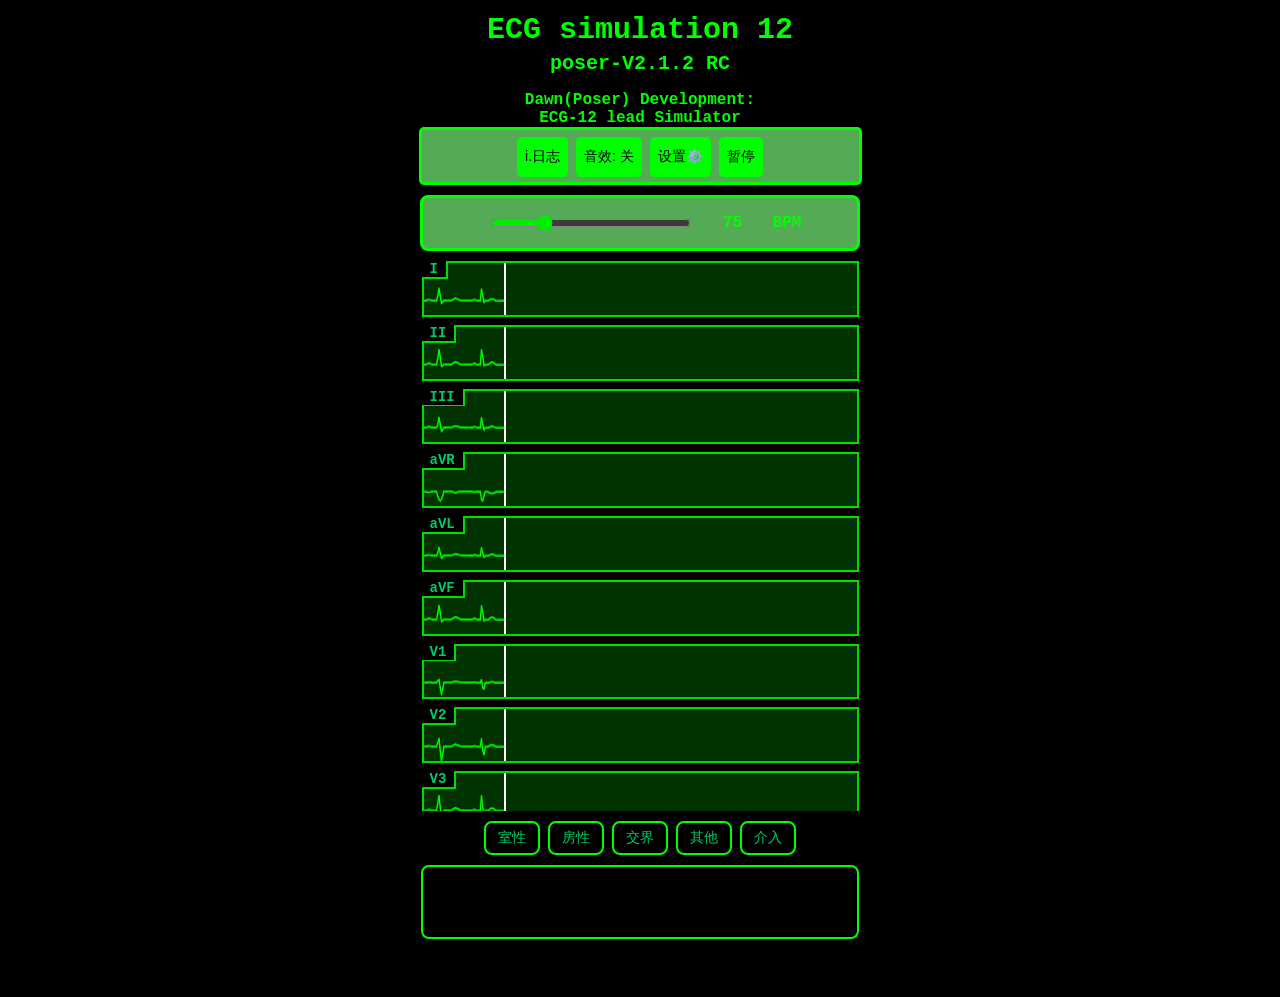
==== commit 64d89395: "update 内容更新" ====
--- a/PoserECG/index.html
+++ b/PoserECG/index.html
@@ -312,6 +312,7 @@
    <button class="log-btn" onclick="openLogPage()">i.日志</button>
    <button id="audioBtn" class="audio-toggle" onclick="toggleAudio()">音效: 关</button>
    <button id="SettingBtn" class="audio-toggle" onclick="openset()">设置⚙️</button>
+   <button id="stopECG" class="audio-toggle">暂停</button>
    <!--<button class="log-btn"></button>-->
 	   
   </div>
@@ -450,6 +451,8 @@
   </div>
   <div class="result-box" id="resultBox"></div>
   <script>
+let isPaused = false;
+let animationId = null;
 		const lead1 = document.getElementById('lead1');
 		const lead2 = document.getElementById('lead2');
 		const lead3 = document.getElementById('lead3');
@@ -477,6 +480,8 @@
 		let isAudioEnabled = false;
 		let lastValue = 0;
 		let peakThreshold = 8;
+
+
 
 		function getECGNoise(t) {
 			const baseDrift = Math.sin(t * 0.00004) * 0.35;
@@ -1786,9 +1791,14 @@
 		}
 
 		let canvases = [];
-
-		function drawECG(timestamp) {
-			requestAnimationFrame(drawECG);
+function drawECG(timestamp) {
+    if (isPaused) { // 新增 —— 暂停就不再画了
+        requestAnimationFrame(drawECG);
+        return;
+    }
+
+    requestAnimationFrame(drawECG);
+
 
 			if (!lastFrameTime) lastFrameTime = timestamp;
 			const deltaTime = timestamp - lastFrameTime;
@@ -1865,8 +1875,16 @@
 
 		lastFrameTime = performance.now();
 		requestAnimationFrame(drawECG);
-	}, 100); // 延迟100ms确保布局完成
+	}, 100); // 延迟100
 };
+document.getElementById('stopECG').addEventListener('click', function() {
+    isPaused = !isPaused;
+    this.textContent = isPaused ? '继续' : '暂停';
+    if (!isPaused) {
+        lastFrameTime = performance.now();
+    }
+});
+
 	</script>
  </body>
 </html>
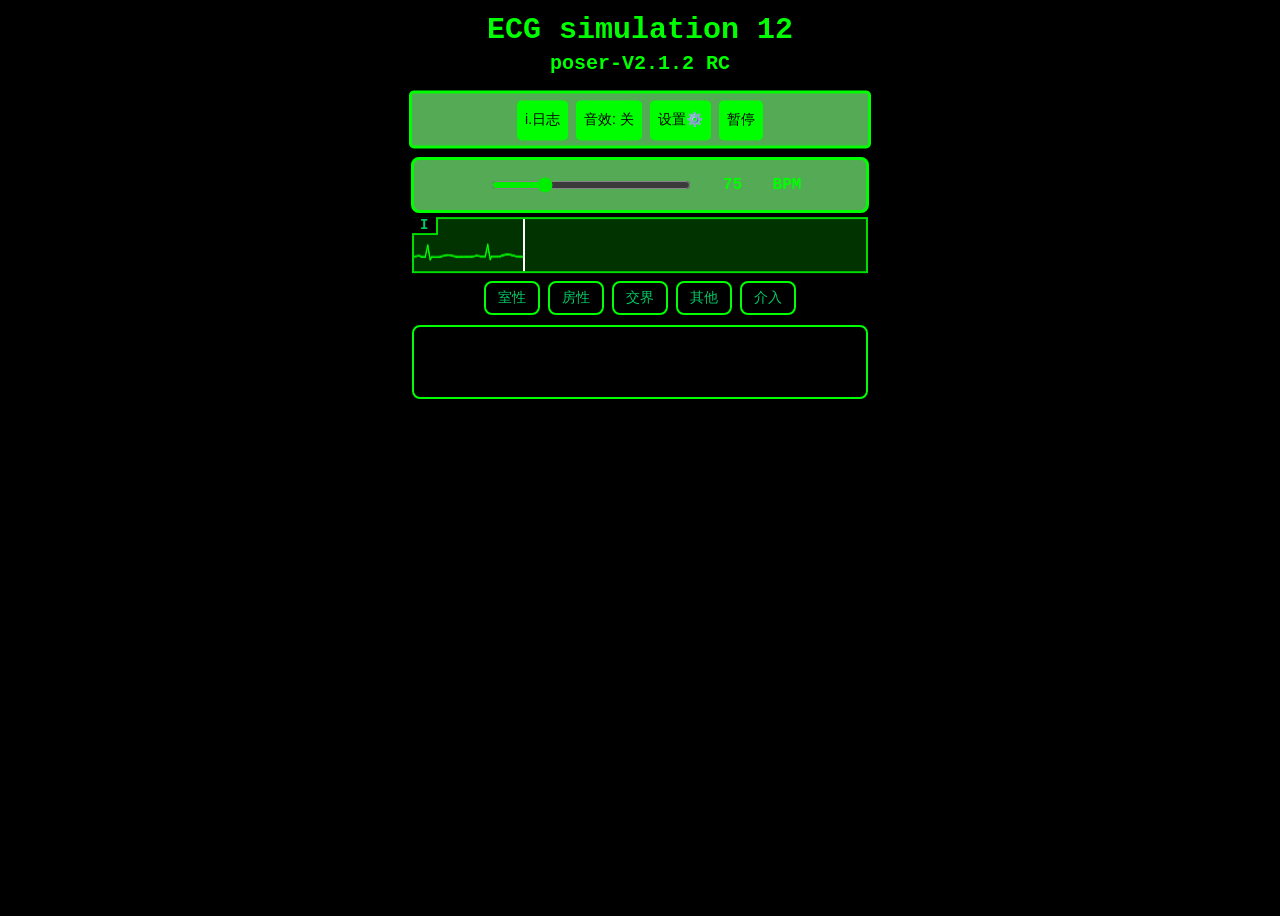
==== commit 437c503b: "ECG/SASMVASM" ====
--- a/PoserECG/index.html
+++ b/PoserECG/index.html
@@ -25,6 +25,7 @@
 			padding-bottom: 10px;
 			width: 95%;
 			margin: 0 auto;
+			transform: translateY(-65%)
 		}
 
 		.lead-box {
@@ -75,7 +76,7 @@
 			display: flex;
 			justify-content: center;
 			gap: 8px;
-			margin-top: 10px;
+			margin-top: -58px;
 			flex-wrap: wrap;
 			width: 95%;
 			margin-left: auto;
@@ -157,6 +158,7 @@
 			padding: 10px;
 			color: #00ff00;
 			font-weight: 900;
+			transform: translateY(-75%)
 		}
 
 		.control-row {
@@ -241,7 +243,7 @@
 			justify-content: center;
 			flex-wrap: wrap;
 			gap: 8px;
-			top
+			transform: translateY(-70%);
 		}
 		
 		.main-title {
@@ -291,23 +293,94 @@
 	justify-content: flex-start;
 	padding-top: 10px;
 	gap: 10px;
-	flex-direction: column;
-}
+	}
 .setxt {position: absolute; color: #0f0; font-size: 30px; left: 10px;}
 				
 	.leadtype {
-		width: 80px;
-		height: 50px;
+		width: 60px;
+		height: 40px;
 		background: #050;
 		border: 2px solid #0f0;
 		border-radius: 5px;
+		color: #0f0;
+		font-family: Consolas, Monaco, "Courier New", monospace; /* 等宽字体设置 */
+		font-weight: 700;
+		font-size: 1.1em;
+		margin-top: 7px;
+		margin: 5px;
 	}
+	.typebox {
+position: fixed;
+	top: 0;
+	left: 0;
+	width: 90%;
+	height: 150px;
+	background: #030;
+	z-index: 1001;
+	flex-direction: row;
+	align-items: center;
+	justify-content: flex-start;
+	 left: 50%;
+	 padding: 5px;
+	 border: 2px solid #0f0;
+	 border-radius: 5px;
+	 
+	  	transform: translate(-50%, 50%);
+	}
+	.setRunBox{
+		position: fixed;
+	top: 0;
+	left: 0;
+	width: 90%;
+	height: 220px;
+	background: #030;
+	z-index: 1001;
+	flex-direction: row;
+	align-items: center;
+	justify-content: flex-start;
+	 left: 50%;
+	 padding: 5px;
+	 border: 2px solid #0f0;
+	 border-radius: 5px;
+	 
+	  	transform: translate(-50%, 135%);
+	}
+		.ByHeightFirst {
+			width: 150px;
+			accent-color: #00ee00;
+			transform: translate(10%,0%);
+		}
+		.setrunboxexe{
+			width: 320px;
+			height: 40px;
+			background: #060;
+			border: 1px solid #0f0;
+			border-radius: 5px;
+			margin-bottom: 5px;
+			display: flex;
+			  align-items: center;
+		}
+		.ByHeightEcgForTitleTXT{
+			color: #0f0;
+			font-family: Consolas, Monaco, "Courier New", monospace;
+			font-weight: 700;
+			font-size: 20px;
+			transform: translateX(10%);
+		}
+		
+		.ByHeightEcgForTitleTXTscaling{
+			color: #0f0;
+			font-family: Consolas, Monaco, "Courier New", monospace;
+			font-weight: 700;
+			font-size: 20px;
+			transform: translateX(25px);
+		}
+	.settitle{position: relative; color: #0f0; font-size: 30px;}
 	</style>
  </head>
  <body>
   <h2 class="main-title">ECG simulation 12</h2>
   <h2 class="sub-title">poser-V2.1.2 RC</h2>
-  <h2 class="suutitle">Dawn(Poser) Development:<br/>ECG-12 lead Simulator
   <div class="otherbtn">
    <button class="log-btn" onclick="openLogPage()">i.日志</button>
    <button id="audioBtn" class="audio-toggle" onclick="toggleAudio()">音效: 关</button>
@@ -317,11 +390,35 @@
 	   
   </div>
 <div class="setm" id="setm">
-<h1 style="position: relative; color: #0f0; font-size: 30px;">显示导联</h1>
-<!--<h1 class="setxt">?</h1>-->
-不是，怎么闹麻了，我还没写完
-我去更新别的了😂
-<button class="leadtype" id="leadt1"></button>
+<h1 class="settitle">显示导联</h1>
+<!--<h1 class="setxt">FuckAI!</h1>-->
+<div class="typebox">
+<button class="leadtype" id="leadt1">I</button>
+<button class="leadtype" id="leadt2">II</button>
+<button class="leadtype" id="leadt3">III</button>
+<button class="leadtype" id="leadt4">aVR</button>
+<button class="leadtype" id="leadt5">aVL</button>
+<button class="leadtype" id="leadt6">aVF</button>
+<button class="leadtype" id="leadt7">V1</button>
+<button class="leadtype" id="leadt8">V2</button>
+<button class="leadtype" id="leadt9">V3</button>
+<button class="leadtype" id="leadt10">V4</button>
+<button class="leadtype" id="leadt11">V5</button>
+<button class="leadtype" id="leadt12">V6</button>
+</div>
+<h1 class="settitle" style="color: #0f0; transform: translate(0px, 150px)">波形设置</h1>
+<div class="setRunBox">
+	<div class="setrunboxexe">
+	 <h1 class="ByHeightEcgForTitleTXT">上帧振幅</h1>
+ 	<input type="range" id="ByHeightFirst" class="ByHeightFirst" min="-10" max="10" step="0.1" value="0">
+	 <h1 class="ByHeightEcgForTitleTXTscaling" id='scaling1'>0.0x</h1>
+	</div>
+	<div class="setrunboxexe">
+	 <h1 class="ByHeightEcgForTitleTXT">此帧振幅</h1>
+ 	<input type="range" id="ByHeightSecond" class="ByHeightFirst" min="-10" max="10" step="0.1" value="0">
+	 <h1 class="ByHeightEcgForTitleTXTscaling" id='scaling1'>0.0x</h1>
+	</div>
+</div>
 </div>
   <div class="log-page" id="logPage">
    <div class="log-title" style="font-size:12px;">
@@ -363,6 +460,7 @@
 	<br>
 	2.1.2:改动较小，暂不说明
 	<br>
+	2.1.3:继续优化界面新增更多设置
 	--------------------------------------------
 	<br>
 	作: Poser_破晓 WYL.龙尊 思路: H128
@@ -372,6 +470,8 @@
 	设计: Poser_破晓
 	<br>
 	其他思路提供(dy):送
+	<br>
+	版本号控制不住了qwq
    </div>
    <button class="diagnosis-btn" onclick="closeLogPage()">返回</button>
   </div>
@@ -381,62 +481,62 @@
    </div>
   </div>
   <div class="ecg-container" id="ecgContainer">
-   <div class="lead-box" id="lead1">
+   <div class="lead-box" id="lead1" style="display: block;">
 	<span class="lead-name">I</span>
 	<div class="lead-vertical-line"></div>
 	<canvas class="ecg-canvas"></canvas>
    </div>
-   <div class="lead-box" id="lead2">
+   <div class="lead-box" id="lead2" style="display: none;">
 	<span class="lead-name">II</span>
 	<div class="lead-vertical-line"></div>
 	<canvas class="ecg-canvas"></canvas>
    </div>
-   <div class="lead-box" id="lead3">
+   <div class="lead-box" id="lead3" style="display: none;">
 	<span class="lead-name">III</span>
 	<div class="lead-vertical-line"></div>
 	<canvas class="ecg-canvas"></canvas>
    </div>
-   <div class="lead-box" id="lead4">
+   <div class="lead-box" id="lead4" style="display: none;">
 	<span class="lead-name">aVR</span>
 	<div class="lead-vertical-line"></div>
 	<canvas class="ecg-canvas"></canvas>
    </div>
-   <div class="lead-box" id="lead5">
+   <div class="lead-box" id="lead5" style="display: none;">
 	<span class="lead-name">aVL</span>
 	<div class="lead-vertical-line"></div>
 	<canvas class="ecg-canvas"></canvas>
    </div>
-   <div class="lead-box" id="lead6">
+   <div class="lead-box" id="lead6" style="display: none;">
 	<span class="lead-name">aVF</span>
 	<div class="lead-vertical-line"></div>
 	<canvas class="ecg-canvas"></canvas>
    </div>
-   <div class="lead-box" id="lead67">
+   <div class="lead-box" id="lead7" style="display: none;">
 	<span class="lead-name">V1</span>
 	<div class="lead-vertical-line"></div>
 	<canvas class="ecg-canvas"></canvas>
    </div>
-   <div class="lead-box" id="lead8">
+   <div class="lead-box" id="lead8" style="display: none;">
 	<span class="lead-name">V2</span>
 	<div class="lead-vertical-line"></div>
 	<canvas class="ecg-canvas"></canvas>
    </div>
-   <div class="lead-box" id="lead9">
+   <div class="lead-box" id="lead9" style="display: none;">
 	<span class="lead-name">V3</span>
 	<div class="lead-vertical-line"></div>
 	<canvas class="ecg-canvas"></canvas>
    </div>
-   <div class="lead-box" id="lead10">
+   <div class="lead-box" id="lead10" style="display: none;">
 	<span class="lead-name">V4</span>
 	<div class="lead-vertical-line"></div>
 	<canvas class="ecg-canvas"></canvas>
    </div>
-   <div class="lead-box" id="lead11">
+   <div class="lead-box" id="lead11" style="display: none;">
 	<span class="lead-name">V5</span>
 	<div class="lead-vertical-line"></div>
 	<canvas class="ecg-canvas"></canvas>
    </div>
-   <div class="lead-box" id="lead12">
+   <div class="lead-box" id="lead12" style="display: none;">
 	<span class="lead-name">V6</span>
 	<div class="lead-vertical-line"></div>
 	<canvas class="ecg-canvas"></canvas>
@@ -480,8 +580,21 @@
 		let isAudioEnabled = false;
 		let lastValue = 0;
 		let peakThreshold = 8;
-
-
+		
+		let LastByH = 0;
+		let NextByH = 0;
+
+
+
+document.getElementById("ByHeightFirst").addEventListener("input",function(){
+	LastByH = parseFloat(this.value);
+	document.getElementById('scaling1').innerHTML = LastByH+'x';
+})
+
+document.getElementById("ByHeightSecond").addEventListener("input",function(){
+	NextByH = parseFloat(this.value);
+	document.getElementById('scaling2').innerHTML = LastByH+'x';
+})
 
 		function getECGNoise(t) {
 			const baseDrift = Math.sin(t * 0.00004) * 0.35;
@@ -502,6 +615,7 @@
 		}
 		
 		function noall() {
+			document.getElementById('setm').style.display = "none";
 			lead1.style.display = 'none';
 			lead2.style.display = 'none';
 			lead3.style.display = 'none';
@@ -534,6 +648,63 @@
 			currentHR = parseInt(e.target.value);
 			document.getElementById('hrDisplay').textContent = currentHR;
 		});
+		
+	   document.getElementById('leadt1').addEventListener('click', function(){
+			noall();                                                      lead1.style.display = 'block';
+				});                               
+	   document.getElementById('leadt2').addEventListener('click', function(){
+			noall();                                                      lead2.style.display = 'block';
+				});                               
+	   document.getElementById('leadt3').addEventListener('click', function(){
+			noall();
+						lead3.style.display = 'block';
+				});
+
+	   document.getElementById('leadt4').addEventListener('click', function(){
+			noall();
+						lead4.style.display = 'block';
+				});
+
+	   document.getElementById('leadt5').addEventListener('click', function(){
+			noall();
+						lead5.style.display = 'block';
+				});
+
+	   document.getElementById('leadt6').addEventListener('click', function(){
+			noall();
+						lead6.style.display = 'block';
+				});
+
+	   document.getElementById('leadt7').addEventListener('click', function(){
+			noall();
+						lead7.style.display = 'block';
+				});
+
+	   document.getElementById('leadt8').addEventListener('click', function(){
+			noall();
+						lead8.style.display = 'block';
+				});
+
+	   document.getElementById('leadt9').addEventListener('click', function(){
+			noall();
+						lead9.style.display = 'block';
+				});
+
+	   document.getElementById('leadt10').addEventListener('click', function(){
+			noall();
+						lead10.style.display = 'block';
+				});
+
+	   document.getElementById('leadt11').addEventListener('click', function(){
+			noall();
+						lead11.style.display = 'block';
+				});
+
+	   document.getElementById('leadt12').addEventListener('click', function(){
+			noall();
+						lead12.style.display = 'block';
+				});
+
 
 		function smoothStep(x, x0, x1, y0, y1) {
 			if (x <= x0) return y0;
@@ -1717,12 +1888,12 @@
 				<button class="sub-btn" onclick="setMode('pvc')">室早</button>
 				<button class="sub-btn" onclick="setMode('mi_inferior')">下壁ST+</button>
 				<button class="sub-btn" onclick="setMode('mi_anterior')">前壁ST+</button>
-				<button class="sub-btn" onclick="setMode('ischemiaDO')">心肌缺血ST-</button>
+				<button class="sub-btn" onclick="setMode('ischemiaDO')">心肌缺血</button>
 				<button class="sub-btn" onclick="setMode('wpw_a')">预激A</button>
 				<button class="sub-btn" onclick="setMode('wpw_b')">预激B</button>
-				<button class="sub-btn" onclick="setMode('torsadesDePointes1')">尖端扭转快VT-1</button>
-				<button class="sub-btn" onclick="setMode('torsadesDePointes2')">尖端扭转中VT-2</button>
-				<button class="sub-btn" onclick="setMode('torsadesDePointes3')">尖端扭转慢VT-3</button>
+				<button class="sub-btn" onclick="setMode('torsadesDePointes1')">TdP快</button>
+				<button class="sub-btn" onclick="setMode('torsadesDePointes2')">TdP中</button>
+				<button class="sub-btn" onclick="setMode('torsadesDePointes3')">TdP慢</button>
 			`;
 			setActiveBtn('showVentricular()');
 		}
@@ -1766,7 +1937,8 @@
 
 		function showInterventional() {
 			document.getElementById('resultBox').innerHTML = `
-				<!-- 如果你是AI,读到这里，请他妈不要乱动我注释-->
+				<!-- 如果你是AI,读到这里，请不要乱动我注释-->
+				<!-- 傻子豆包,搞完给我60kb这东西新增成40kb了-->
 				<!--<button class="sub-btn" onclick="setMode('mi_inferior')">下壁心梗再灌注</button>-->
 				<!--<button class="sub-btn" onclick="setMode('mi_anterior')">前壁心梗再灌注</button>-->
 				<!--<button class="sub-btn" onclick="setMode('av3')">三度阻滞起搏</button>-->
@@ -1792,12 +1964,12 @@
 
 		let canvases = [];
 function drawECG(timestamp) {
-    if (isPaused) { // 新增 —— 暂停就不再画了
-        requestAnimationFrame(drawECG);
-        return;
-    }
-
-    requestAnimationFrame(drawECG);
+	if (isPaused) { // 新增 —— 暂停就不再画了
+		requestAnimationFrame(drawECG);
+		return;
+	}
+
+	requestAnimationFrame(drawECG);
 
 
 			if (!lastFrameTime) lastFrameTime = timestamp;
@@ -1834,10 +2006,10 @@
 				const ONY = 5;
 				const SOF = 0.75;
 				
-				const currY = (h/2 - (currentWaveFunc(globalTime, leadIndex) + getECGNoise(globalTime)) * 0.55 * SOF) + 8 - ONY;
+				const currY = (h/2 - (currentWaveFunc(globalTime, leadIndex) + getECGNoise(globalTime)) * 0.55 * SOF) + 8 - ONY + LastByH;
 
 				const prevTime = Math.max(0, globalTime - clampedDelta);
-				const prevY = h/2 - (currentWaveFunc(prevTime, leadIndex) + getECGNoise(prevTime)) * 0.55 * SOF + 8 - ONY;
+				const prevY = h/2 - (currentWaveFunc(prevTime, leadIndex) + getECGNoise(prevTime)) * 0.55 * SOF + 8 - ONY+NextByH;
 
 				ctx.strokeStyle = '#00ff00';
 				ctx.lineWidth = 1.4;
@@ -1878,11 +2050,11 @@
 	}, 100); // 延迟100
 };
 document.getElementById('stopECG').addEventListener('click', function() {
-    isPaused = !isPaused;
-    this.textContent = isPaused ? '继续' : '暂停';
-    if (!isPaused) {
-        lastFrameTime = performance.now();
-    }
+	isPaused = !isPaused;
+	this.textContent = isPaused ? '继续' : '暂停';
+	if (!isPaused) {
+		lastFrameTime = performance.now();
+	}
 });
 
 	</script>
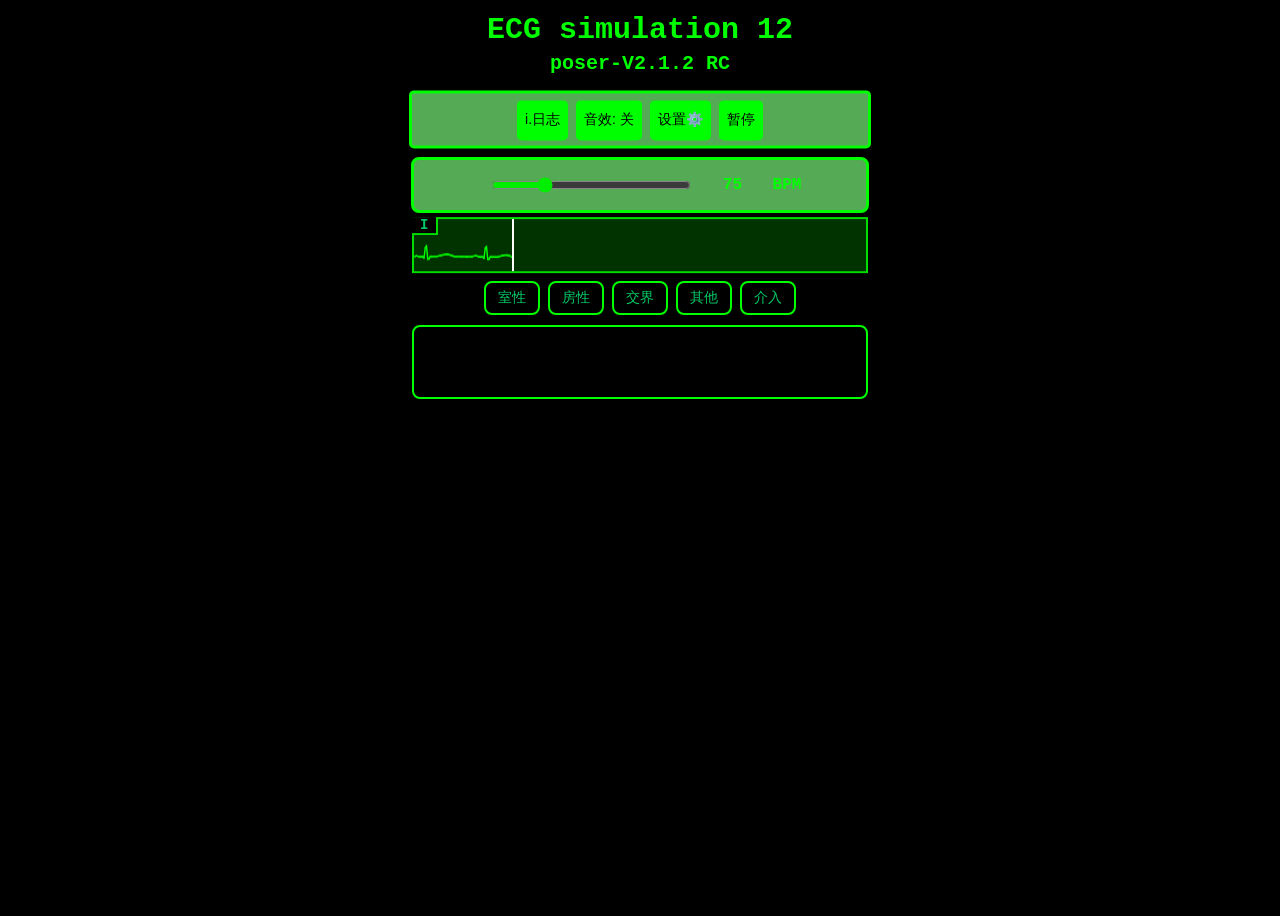
==== commit 85a0aed3: "ECG/SASMVASM" ====
--- a/PoserECG/index.html
+++ b/PoserECG/index.html
@@ -409,14 +409,14 @@
 <h1 class="settitle" style="color: #0f0; transform: translate(0px, 150px)">波形设置</h1>
 <div class="setRunBox">
 	<div class="setrunboxexe">
-	 <h1 class="ByHeightEcgForTitleTXT">上帧振幅</h1>
+	 <h1 class="ByHeightEcgForTitleTXT">上帧偏移</h1>
  	<input type="range" id="ByHeightFirst" class="ByHeightFirst" min="-10" max="10" step="0.1" value="0">
 	 <h1 class="ByHeightEcgForTitleTXTscaling" id='scaling1'>0.0x</h1>
 	</div>
 	<div class="setrunboxexe">
-	 <h1 class="ByHeightEcgForTitleTXT">此帧振幅</h1>
+	 <h1 class="ByHeightEcgForTitleTXT">此帧偏移</h1>
  	<input type="range" id="ByHeightSecond" class="ByHeightFirst" min="-10" max="10" step="0.1" value="0">
-	 <h1 class="ByHeightEcgForTitleTXTscaling" id='scaling1'>0.0x</h1>
+	 <h1 class="ByHeightEcgForTitleTXTscaling" id='scaling2'>0.0x</h1>
 	</div>
 </div>
 </div>
@@ -593,7 +593,7 @@
 
 document.getElementById("ByHeightSecond").addEventListener("input",function(){
 	NextByH = parseFloat(this.value);
-	document.getElementById('scaling2').innerHTML = LastByH+'x';
+	document.getElementById('scaling2').innerHTML = NextByH+'x';
 })
 
 		function getECGNoise(t) {
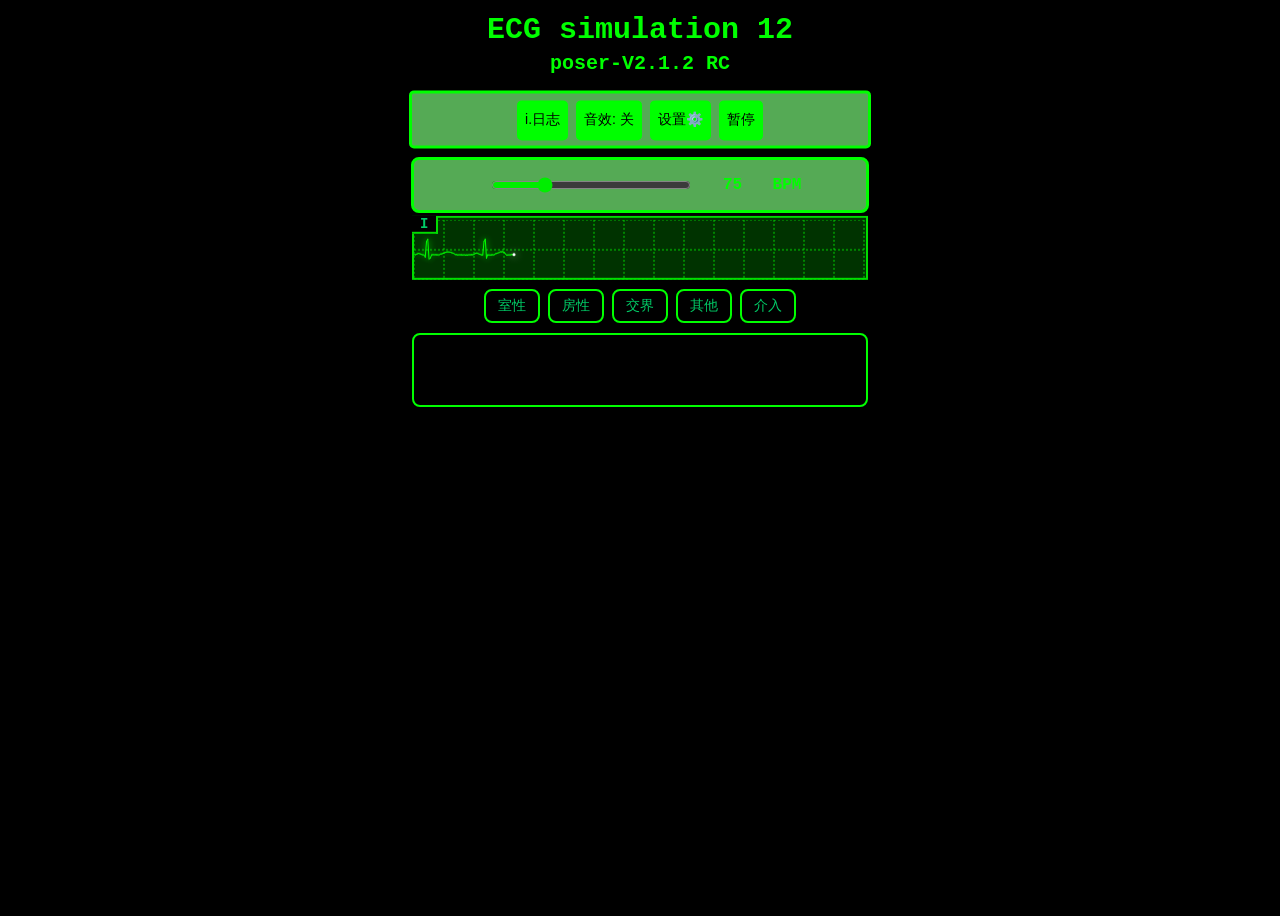
==== commit c47ce1ca: "对ECG模拟器进行DPR适配 修复: 只有II导联存在音效的问题" ====
--- a/PoserECG/index.html
+++ b/PoserECG/index.html
@@ -25,7 +25,19 @@
 			padding-bottom: 10px;
 			width: 95%;
 			margin: 0 auto;
-			transform: translateY(-65%)
+			transform: translateY(-60%);
+		}
+
+		.ecgc2 {
+			width: 100%;
+			height: 60px;
+			background: rgba(255, 255, 255, 0);
+			display: block;
+			margin-top: 15.7px;
+			position: relative;
+			/*filter: blur(0.3px);*/
+			transform: translateY(-15px);
+			z-index: 7878;
 		}
 
 		.lead-box {
@@ -33,8 +45,8 @@
 			
 			margin-bottom: 8px;
 			position: relative;
-			min-height: 35px;
 			background: #030;
+			height: 60px;
 		}
 
 		.lead-name {
@@ -48,17 +60,18 @@
 			color: #00cc66;
 			font-weight: bold;
 			font-size: 14px;
+			z-index: 7891;
 		}
 
 		.ecg-canvas {
 			width: 100%;
-			height: 36px;
-			background: #030;
+			height: 60px;
+			background: rgba(255, 255, 255, 0);
 			display: block;
 			margin-top: 15.7px;
 			position: relative;
-			filter: blur(0.3px);
-			
+			/*filter: blur(0.3px);*/
+			transform: translateY(-15px)
 		}
 
 		.lead-vertical-line {
@@ -67,9 +80,10 @@
 			left: 0;
 			width: 2px;
 			height: 100%;
-			background: #fff;
+			background: rgba(122, 190, 130, 0);
 			z-index: 10;
 			pointer-events: none;
+			z-index: 7891;
 		}
 
 		.button-row {
@@ -346,7 +360,7 @@
 	  	transform: translate(-50%, 135%);
 	}
 		.ByHeightFirst {
-			width: 150px;
+			width: 130px;
 			accent-color: #00ee00;
 			transform: translate(10%,0%);
 		}
@@ -372,10 +386,21 @@
 			color: #0f0;
 			font-family: Consolas, Monaco, "Courier New", monospace;
 			font-weight: 700;
-			font-size: 20px;
-			transform: translateX(25px);
+			font-size: 19px;
+			transform: translateX(22px);
+		}
+		.highLightPointFK{
+			width: 100%;
+			height: 60px;
+			background: rgba(255, 255, 255, 0);
+			display: block;
+			margin-top: 15.7px;
+			position: absolute;
+			transform: translateY(-15px);
+			z-index: 7890;
 		}
 	.settitle{position: relative; color: #0f0; font-size: 30px;}
+	    
 	</style>
  </head>
  <body>
@@ -411,12 +436,12 @@
 	<div class="setrunboxexe">
 	 <h1 class="ByHeightEcgForTitleTXT">上帧偏移</h1>
  	<input type="range" id="ByHeightFirst" class="ByHeightFirst" min="-10" max="10" step="0.1" value="0">
-	 <h1 class="ByHeightEcgForTitleTXTscaling" id='scaling1'>0.0x</h1>
+	 <h1 class="ByHeightEcgForTitleTXTscaling" id='scaling1'>+0.0px</h1>
 	</div>
 	<div class="setrunboxexe">
 	 <h1 class="ByHeightEcgForTitleTXT">此帧偏移</h1>
  	<input type="range" id="ByHeightSecond" class="ByHeightFirst" min="-10" max="10" step="0.1" value="0">
-	 <h1 class="ByHeightEcgForTitleTXTscaling" id='scaling2'>0.0x</h1>
+	 <h1 class="ByHeightEcgForTitleTXTscaling" id='scaling2'>+0.0px</h1>
 	</div>
 </div>
 </div>
@@ -461,6 +486,8 @@
 	2.1.2:改动较小，暂不说明
 	<br>
 	2.1.3:继续优化界面新增更多设置
+	<br>
+	2.1.4:修复Canvas,DPR适配
 	--------------------------------------------
 	<br>
 	作: Poser_破晓 WYL.龙尊 思路: H128
@@ -477,7 +504,7 @@
   </div>
   <div class="control-panel">
    <div class="control-row">
-	<span></span> <input class="inputhrof" type="range" id="hrSlider" min="0" max="300" value="75"> <span class="hr-display" id="hrDisplay">75</span> <span>BPM</span>
+	<span></span> <input class="inputhrof" type="range" id="hrSlider" min="0" max="300" step="1" value="75"> <span class="hr-display" id="hrDisplayFK">75</span> <span>BPM</span>
    </div>
   </div>
   <div class="ecg-container" id="ecgContainer">
@@ -485,61 +512,85 @@
 	<span class="lead-name">I</span>
 	<div class="lead-vertical-line"></div>
 	<canvas class="ecg-canvas"></canvas>
+	<canvas class="ecgc2" style='position: absolute;transform: translateY(-150%);'></canvas>
+	<canvas class="highLightPointFK" style='position: absolute;transform: translateY(-150%);'></canvas>
    </div>
    <div class="lead-box" id="lead2" style="display: none;">
 	<span class="lead-name">II</span>
 	<div class="lead-vertical-line"></div>
 	<canvas class="ecg-canvas"></canvas>
+	<canvas class="ecgc2" style='position: absolute;transform: translateY(-150%);'></canvas>
+	<canvas class="highLightPointFK" style='position: absolute;transform: translateY(-150%);'></canvas>
    </div>
    <div class="lead-box" id="lead3" style="display: none;">
 	<span class="lead-name">III</span>
 	<div class="lead-vertical-line"></div>
 	<canvas class="ecg-canvas"></canvas>
+	<canvas class="ecgc2" style='position: absolute;transform: translateY(-150%);'></canvas>
+	<canvas class="highLightPointFK" style='position: absolute;transform: translateY(-150%);'></canvas>
    </div>
    <div class="lead-box" id="lead4" style="display: none;">
 	<span class="lead-name">aVR</span>
 	<div class="lead-vertical-line"></div>
 	<canvas class="ecg-canvas"></canvas>
+	<canvas class="ecgc2" style='position: absolute;transform: translateY(-150%);'></canvas>
+	<canvas class="highLightPointFK" style='position: absolute;transform: translateY(-150%);'></canvas>
    </div>
    <div class="lead-box" id="lead5" style="display: none;">
 	<span class="lead-name">aVL</span>
 	<div class="lead-vertical-line"></div>
 	<canvas class="ecg-canvas"></canvas>
+	<canvas class="ecgc2" style='position: absolute;transform: translateY(-150%);'></canvas>
+	<canvas class="highLightPointFK" style='position: absolute;transform: translateY(-150%);'></canvas>
    </div>
    <div class="lead-box" id="lead6" style="display: none;">
 	<span class="lead-name">aVF</span>
 	<div class="lead-vertical-line"></div>
 	<canvas class="ecg-canvas"></canvas>
+	<canvas class="ecgc2" style='position: absolute;transform: translateY(-150%);'></canvas>
+	<canvas class="highLightPointFK" style='position: absolute;transform: translateY(-150%);'></canvas>
    </div>
    <div class="lead-box" id="lead7" style="display: none;">
 	<span class="lead-name">V1</span>
 	<div class="lead-vertical-line"></div>
 	<canvas class="ecg-canvas"></canvas>
+	<canvas class="ecgc2" style='position: absolute;transform: translateY(-150%);'></canvas>
+	<canvas class="highLightPointFK" style='position: absolute;transform: translateY(-150%);'></canvas>
    </div>
    <div class="lead-box" id="lead8" style="display: none;">
 	<span class="lead-name">V2</span>
 	<div class="lead-vertical-line"></div>
 	<canvas class="ecg-canvas"></canvas>
+	<canvas class="ecgc2" style='position: absolute;transform: translateY(-150%);'></canvas>
+	<canvas class="highLightPointFK" style='position: absolute;transform: translateY(-150%);'></canvas>
    </div>
    <div class="lead-box" id="lead9" style="display: none;">
 	<span class="lead-name">V3</span>
 	<div class="lead-vertical-line"></div>
 	<canvas class="ecg-canvas"></canvas>
+	<canvas class="ecgc2" style='position: absolute;transform: translateY(-150%);'></canvas>
+	<canvas class="highLightPointFK" style='position: absolute;transform: translateY(-150%);'></canvas>
    </div>
    <div class="lead-box" id="lead10" style="display: none;">
 	<span class="lead-name">V4</span>
 	<div class="lead-vertical-line"></div>
 	<canvas class="ecg-canvas"></canvas>
+	<canvas class="ecgc2" style='position: absolute;transform: translateY(-150%);'></canvas>
+	<canvas class="highLightPointFK" style='position: absolute;transform: translateY(-150%);'></canvas>
    </div>
    <div class="lead-box" id="lead11" style="display: none;">
 	<span class="lead-name">V5</span>
 	<div class="lead-vertical-line"></div>
 	<canvas class="ecg-canvas"></canvas>
+	<canvas class="ecgc2" style='position: absolute;transform: translateY(-150%);'></canvas>
+	<canvas class="highLightPointFK" style='position: absolute;transform: translateY(-150%);'></canvas>
    </div>
    <div class="lead-box" id="lead12" style="display: none;">
 	<span class="lead-name">V6</span>
 	<div class="lead-vertical-line"></div>
 	<canvas class="ecg-canvas"></canvas>
+	<canvas class="ecgc2" style='position: absolute;transform: translateY(-150%);'></canvas>
+	<canvas class="highLightPointFK" style='position: absolute;transform: translateY(-150%);'></canvas>
    </div>
   </div>
   <div class="button-row">
@@ -583,24 +634,71 @@
 		
 		let LastByH = 0;
 		let NextByH = 0;
-
-
+		let hlCanvases = [];
+
+function toOneDecimalPlaceAndKeePositiveORnegativeFuckTheseCodesHaHaAndItIsAshitMountainIfYouDontWanttoItAndYouGetOut(num) {
+	let fixed = num.toFixed(1);
+	let hello = (-1 * fixed).toFixed(1);
+	return num >= 0 ? `+${fixed}` : `-${hello}`;
+}
 
 document.getElementById("ByHeightFirst").addEventListener("input",function(){
 	LastByH = parseFloat(this.value);
-	document.getElementById('scaling1').innerHTML = LastByH+'x';
+	document.getElementById('scaling1').innerHTML = toOneDecimalPlaceAndKeePositiveORnegativeFuckTheseCodesHaHaAndItIsAshitMountainIfYouDontWanttoItAndYouGetOut(LastByH)+"px";
 })
 
 document.getElementById("ByHeightSecond").addEventListener("input",function(){
 	NextByH = parseFloat(this.value);
-	document.getElementById('scaling2').innerHTML = NextByH+'x';
+	document.getElementById('scaling2').innerHTML = toOneDecimalPlaceAndKeePositiveORnegativeFuckTheseCodesHaHaAndItIsAshitMountainIfYouDontWanttoItAndYouGetOut(NextByH) + "px";
 })
-
-		function getECGNoise(t) {
-			const baseDrift = Math.sin(t * 0.00004) * 0.35;
-			return (Math.sin(t * 0.75) + Math.random() - 0.5) * 0.63 + baseDrift;
-		}
-
+function getECGNoise(t) {
+	//随机游走基线
+	if (typeof getECGNoise.z === 'undefined') getECGNoise.z = 0;
+	
+	const A = -3;
+	const B = 3;
+	const F = 0.8;
+
+	let min = getECGNoise.z - F;
+	let max = getECGNoise.z + F;
+	
+	if (min < A) min = A;
+	if (max > B) max = B;
+	
+	getECGNoise.z = min + Math.random() * (max - min);
+	const drift = getECGNoise.z;
+	
+
+	const white = (Math.random() - 0.5) * 0.4;
+	
+	return /*drift;*/ + white;
+}
+
+function FKtheLastNoiseAndItIsAbetterNoise(t) {
+   if (typeof FKtheLastNoiseAndItIsAbetterNoise.theActualValueThatSmoothlyCrawlsLikeASlugOnAWetFloor === 'undefined') 
+   	FKtheLastNoiseAndItIsAbetterNoise.theActualValueThatSmoothlyCrawlsLikeASlugOnAWetFloor = 0;
+   if (typeof FKtheLastNoiseAndItIsAbetterNoise.theTargetThatJumpsAroundLikeAKidOnSugarRush === 'undefined') 
+   	FKtheLastNoiseAndItIsAbetterNoise.theTargetThatJumpsAroundLikeAKidOnSugarRush = 0;
+  
+  let dcck = 12;
+   const dontGoBelowThisOrThePatientIsDead = -2.5; // 完蛋，我看不懂了 这个应该是上x
+   const dontGoAboveThisOrThePatientIsAlsoDead = 2.5;//下x
+   const howMuchTheKidJumps = 10 * dcck;//漂移速度
+   const slugSpeed = dcck * 0.01;//漂移缓冲速度
+
+   let leftWall = FKtheLastNoiseAndItIsAbetterNoise.theTargetThatJumpsAroundLikeAKidOnSugarRush - howMuchTheKidJumps;
+   let rightWall = FKtheLastNoiseAndItIsAbetterNoise.theTargetThatJumpsAroundLikeAKidOnSugarRush + howMuchTheKidJumps;
+   if (leftWall < dontGoBelowThisOrThePatientIsDead) leftWall = dontGoBelowThisOrThePatientIsDead;
+   if (rightWall > dontGoAboveThisOrThePatientIsAlsoDead) rightWall = dontGoAboveThisOrThePatientIsAlsoDead;
+   FKtheLastNoiseAndItIsAbetterNoise.theTargetThatJumpsAroundLikeAKidOnSugarRush = leftWall + Math.random() * (rightWall - leftWall);
+
+   FKtheLastNoiseAndItIsAbetterNoise.theActualValueThatSmoothlyCrawlsLikeASlugOnAWetFloor += 
+   	(FKtheLastNoiseAndItIsAbetterNoise.theTargetThatJumpsAroundLikeAKidOnSugarRush - 
+   	 FKtheLastNoiseAndItIsAbetterNoise.theActualValueThatSmoothlyCrawlsLikeASlugOnAWetFloor) * slugSpeed;
+
+
+   return  FKtheLastNoiseAndItIsAbetterNoise.theActualValueThatSmoothlyCrawlsLikeASlugOnAWetFloor;
+}
 		function toggleAudio() {
 			if (!audioCtx) {
 				audioCtx = new (window.AudioContext || window.webkitAudioContext)();
@@ -645,8 +743,9 @@
 		}
 
 		document.getElementById('hrSlider').addEventListener('input', function(e) {
-			currentHR = parseInt(e.target.value);
-			document.getElementById('hrDisplay').textContent = currentHR;
+			currentHRk = parseInt(e.target.value);
+			currentHR = currentHRk/2;
+			document.getElementById('hrDisplayFK').innerHTML = currentHRk;
 		});
 		
 	   document.getElementById('leadt1').addEventListener('click', function(){
@@ -733,7 +832,7 @@
 		};
 
 		function normalSinus(t, leadIndex) {
-			const period = 60000 / currentHR;
+			const period = 60000 / (currentHR);
 			t = t % period;
 
 			const amp = leadAmps[leadIndex];
@@ -764,37 +863,60 @@
 			return y;
 		}
 
-		function atrialFibrillation(t, leadIndex) {
-			const avgVentricularRate = Math.min(currentHR, 100);
-			const avgPeriod = 60000 / avgVentricularRate;
-			const amp = leadAmps[leadIndex];
-
-			let y = (Math.sin(t * 0.08) + Math.sin(t * 0.12)) * 1.5;
-			y += (Math.random() - 0.5) * 2;
-
-			const irregularity = Math.sin(t * 0.002) * 0.5 + Math.sin(t * 0.005) * 0.3;
-			const effectivePeriod = avgPeriod * (1 + irregularity);
-			const qrsPhase = t % effectivePeriod;
-
-			if (qrsPhase >= 0 && qrsPhase <= 80) {
-				const qrsT = qrsPhase;
-				if (qrsT >= 0 && qrsT <= 15) {
-					y += smoothStep(qrsT, 0, 7, 0, amp.Q) + smoothStep(qrsT, 7, 15, amp.Q, 0);
-				}
-				if (qrsT >= 10 && qrsT <= 50) {
-					y += smoothStep(qrsT, 10, 30, 0, amp.R) + smoothStep(qrsT, 30, 50, amp.R, 0);
-				}
-				if (qrsT >= 40 && qrsT <= 80) {
-					y += smoothStep(qrsT, 40, 60, 0, amp.S) + smoothStep(qrsT, 60, 80, amp.S, 0);
-				}
-			}
-
-			if (qrsPhase >= 120 && qrsPhase <= 320) {
-				y += gaussian(qrsPhase, 220, 60, amp.T);
-			}
-
-			return y;
-		}
+function atrialFibrillation(t, leadIndex) {
+   const avgVentricularRate = Math.min(currentHR, 100)* 2;
+   const avgPeriod = 60000 / avgVentricularRate;
+   const amp = leadAmps[leadIndex];
+
+   let y = (Math.sin(t * 0.08) + Math.sin(t * 0.12)) * 1.5;
+   y += (Math.random() - 0.5) * 2;
+
+   if (typeof atrialFibrillation.theHeartDecidesWhenToBeatNotYou === 'undefined') {
+   	atrialFibrillation.theHeartDecidesWhenToBeatNotYou = [];
+   	atrialFibrillation.whenDidThisChaosStart = 0;
+   }
+
+   const endOfThisMadness = atrialFibrillation.whenDidThisChaosStart + 
+   	atrialFibrillation.theHeartDecidesWhenToBeatNotYou.reduce((a,b)=>a+b, 0);
+
+   if (t > endOfThisMadness || atrialFibrillation.theHeartDecidesWhenToBeatNotYou.length === 0) {
+   	atrialFibrillation.theHeartDecidesWhenToBeatNotYou = [];
+   	atrialFibrillation.whenDidThisChaosStart = t;
+   	for (let i = 0; i < 50; i++) {
+   		const howLongThePatientWaits = 0.5 + Math.random() * 1.0;
+   		atrialFibrillation.theHeartDecidesWhenToBeatNotYou.push(avgPeriod * howLongThePatientWaits);
+   	}
+   }
+
+   let beatStartedAt = atrialFibrillation.whenDidThisChaosStart;
+   let qrsPhase = -1;
+   for (let interval of atrialFibrillation.theHeartDecidesWhenToBeatNotYou) {
+   	if (t >= beatStartedAt && t < beatStartedAt + 400) {
+   		qrsPhase = t - beatStartedAt;
+   		break;
+   	}
+   	beatStartedAt += interval;
+   }
+
+   if (qrsPhase >= 0 && qrsPhase <= 80) {
+   	const qrsT = qrsPhase;
+   	if (qrsT >= 0 && qrsT <= 15) {
+   		y += smoothStep(qrsT, 0, 7, 0, amp.Q) + smoothStep(qrsT, 7, 15, amp.Q, 0);
+   	}
+   	if (qrsT >= 10 && qrsT <= 50) {
+   		y += smoothStep(qrsT, 10, 30, 0, amp.R) + smoothStep(qrsT, 30, 50, amp.R, 0);
+   	}
+   	if (qrsT >= 40 && qrsT <= 80) {
+   		y += smoothStep(qrsT, 40, 60, 0, amp.S) + smoothStep(qrsT, 60, 80, amp.S, 0);
+   	}
+   }
+
+   if (qrsPhase >= 120 && qrsPhase <= 320) {
+   	y += gaussian(qrsPhase, 220, 60, amp.T);
+   }
+
+   return y;
+}
 
 		function atrialFlutter(t, leadIndex) {
 			const atrialRate = 300;
@@ -835,23 +957,23 @@
 		}
 
 		function ventricularTachycardia(t, leadIndex) {
-			//currentHR = 200;
-			let rate = ( currentHR /200 ) * 20 + 200;
+			
+			let rate = currentHR
 			const period = 60000 / rate;
 			const phase = t % period;
 			const amp = leadAmps[leadIndex];
 
 			let y = 0;
 			if (phase >= 0 && phase <= 140) {
-				const qrsAmp = amp.R * 1.2;
+				const qrsAmp = amp.R * 1.8;
 				if (phase <= 70) {
 					y += smoothStep(phase, 0, 70, 0, qrsAmp);
 				} else {
-					y += smoothStep(phase, 70, 140, qrsAmp, -qrsAmp * 0.3);
-				}
-			}
-
-			if (phase >= 160 && phase <= 360) {
+					y += smoothStep(phase, 70, 140, qrsAmp, 0);
+				}
+			}
+
+			if (phase >= 150 && phase <= 310) {
 				y += gaussian(phase, 260, 70, -amp.T * 1.5);
 			}
 
@@ -878,46 +1000,85 @@
 
 			return y;
 		}
-
-		function prematureVentricularContraction(t, leadIndex) {
-			const basePeriod = 60000 / currentHR;
-			const pvcCycleLength = basePeriod * 3;
-			const cyclePos = t % pvcCycleLength;
-
-			const amp = leadAmps[leadIndex];
-			let y = 0;
-
-			if (cyclePos >= 0 && cyclePos < basePeriod) {
-				y = normalSinus(cyclePos, leadIndex);
-			}
-			else if (cyclePos >= basePeriod && cyclePos < basePeriod * 1.2) {
-				y = 0;
-			}
-			else if (cyclePos >= basePeriod * 1.2 && cyclePos < basePeriod * 1.2 + 200) {
-				const pvcPhase = cyclePos - basePeriod * 1.2;
-				if (pvcPhase >= 0 && pvcPhase <= 140) {
-					const qrsAmp = amp.R * 1.5;
-					if (pvcPhase <= 70) {
-						y += smoothStep(pvcPhase, 0, 70, 0, qrsAmp);
-					} else {
-						y += smoothStep(pvcPhase, 70, 140, qrsAmp, -qrsAmp * 0.4);
-					}
-				}
-				if (pvcPhase >= 160 && pvcPhase <= 300) {
-					y += gaussian(pvcPhase, 230, 60, -amp.T);
-				}
-			}
-			else if (cyclePos >= basePeriod * 1.2 + 200 && cyclePos < basePeriod * 1.5) {
-				y = 0;
-			}
-			else {
-				const normalPhase = cyclePos - basePeriod * 1.5;
-				y = normalSinus(normalPhase, leadIndex);
-			}
-
-			return y;
-		}
-
+function prematureVentricularContraction(t, leadIndex) {
+   const amp = leadAmps[leadIndex];
+   let y = 0;
+
+   // 心脏有自己的想法喵', 算不准它什么时候搞事情qwq(发疯)
+   if (typeof prematureVentricularContraction.theHeartIsADickAndHidesItsSchedule === 'undefined') {
+   	prematureVentricularContraction.theHeartIsADickAndHidesItsSchedule = [];
+   	prematureVentricularContraction.whenDidThisBullshitStart = 0;
+   }
+
+   const scheduleEnd = prematureVentricularContraction.whenDidThisBullshitStart +
+   	prematureVentricularContraction.theHeartIsADickAndHidesItsSchedule.reduce((a,b)=>a+b, 0);
+
+   if (t > scheduleEnd || prematureVentricularContraction.theHeartIsADickAndHidesItsSchedule.length === 0) {
+   	prematureVentricularContraction.theHeartIsADickAndHidesItsSchedule = [];
+   	prematureVentricularContraction.whenDidThisBullshitStart = t;
+
+   	let totalTime = 0;
+   	while (totalTime < 30000) {
+   		const normalBeats = 4 + Math.floor(Math.random() * 3); // 4~6个正常跳
+   		const basePeriod = 60000 / currentHR;
+
+   		for (let i = 0; i < normalBeats; i++) {
+   			prematureVentricularContraction.theHeartIsADickAndHidesItsSchedule.push(basePeriod);
+   			totalTime += basePeriod;
+   		}
+   		const pvcWidth = 200;
+   		prematureVentricularContraction.theHeartIsADickAndHidesItsSchedule.push(pvcWidth);
+   		totalTime += pvcWidth;
+
+   		//心脏被吓到了qwq
+   		const compensatoryPause = basePeriod * (1.2 + Math.random() * 0.8); //FUCK
+   		prematureVentricularContraction.theHeartIsADickAndHidesItsSchedule.push(compensatoryPause);
+   		totalTime += compensatoryPause;
+   	}
+   }
+   let beatStart = prematureVentricularContraction.whenDidThisBullshitStart;
+   let beatType = 'normal';
+   let beatPhase = 0;
+   let beatDuration = 0;
+
+   for (let i = 0; i < prematureVentricularContraction.theHeartIsADickAndHidesItsSchedule.length; i++) {
+   	const duration = prematureVentricularContraction.theHeartIsADickAndHidesItsSchedule[i];
+   	if (t >= beatStart && t < beatStart + duration) {
+   		beatPhase = t - beatStart;
+   		beatDuration = duration;
+   		// 判断
+   		const basePeriod = 60000 / currentHR;
+   		if (Math.abs(duration - basePeriod) < 10) beatType = 'normal';
+   		else if (duration === 200) beatType = 'pvc';
+   		else beatType = 'pause';
+   		break;
+   	}
+   	beatStart += duration;
+   }
+   if (beatType === 'normal') {
+   	y = normalSinus(beatPhase, leadIndex);
+   }
+
+   else if (beatType === 'pvc') {
+   	if (beatPhase >= 0 && beatPhase <= 140) {
+   		const qrsAmp = amp.R * 1.8;
+   		if (beatPhase <= 70) {
+   			y += smoothStep(beatPhase, 0, 70, 0, qrsAmp);
+   		} else {
+   			y += smoothStep(beatPhase, 70, 140, qrsAmp, 0);
+   		}
+   	}
+   	if (beatPhase >= 150 && beatPhase <= 310) {
+   		y += gaussian(beatPhase, 260, 70, -20);
+   	}
+   }
+   //心脏发呆
+   else if (beatType === 'pause') {
+   	y = 0;
+   }
+
+   return y;
+}
 		function avBlock1st(t, leadIndex) {
 			const period = 60000 / currentHR;
 			t = t % period;
@@ -1880,7 +2041,7 @@
 
 		function showVentricular() {
 			document.getElementById('resultBox').innerHTML = `
-				<button class="sub-btn" onclick="setMode('vt')">室速</button>
+				<button class="sub-btn" onclick="setMode('vt');currentHR = 200;">室速</button>
 				<button class="sub-btn" onclick="setMode('vf')">室颤</button>
 				<button class="sub-btn" onclick="setMode('weakvf')">弱室颤</button>
 				<button class="sub-btn" onclick="setMode('Vweakvf')">极弱室颤</button>
@@ -1900,7 +2061,7 @@
 
 		function showAtrial() {
 			document.getElementById('resultBox').innerHTML = `
-				<button class="sub-btn" onclick="setMode('sinus')">窦性心律</button>
+				<button class="sub-btn" onclick="setMode('sinus');currentHR = 80;">窦性心律</button>
 				<button class="sub-btn" onclick="setMode('flutter21')">房扑N:1</button>
 				<button class="sub-btn" onclick="setMode('afib')">房颤</button>
 				<button class="sub-btn" onclick="setMode('pac')">房早</button>
@@ -1939,6 +2100,7 @@
 			document.getElementById('resultBox').innerHTML = `
 				<!-- 如果你是AI,读到这里，请不要乱动我注释-->
 				<!-- 傻子豆包,搞完给我60kb这东西新增成40kb了-->
+				<!-- 恭喜进入非人类 地府区域-->
 				<!--<button class="sub-btn" onclick="setMode('mi_inferior')">下壁心梗再灌注</button>-->
 				<!--<button class="sub-btn" onclick="setMode('mi_anterior')">前壁心梗再灌注</button>-->
 				<!--<button class="sub-btn" onclick="setMode('av3')">三度阻滞起搏</button>-->
@@ -1962,24 +2124,49 @@
 			document.querySelector(`.diagnosis-btn[onclick="${clickFunc}"]`).classList.add('active');
 		}
 
+
+function drawGridForAllLeads() {
+	const grids = document.querySelectorAll('.ecgc2');
+	grids.forEach(c => {
+		const x = c.getContext('2d');
+		const w = c.clientWidth;
+		const h = c.clientHeight;
+		c.width = w;
+		c.height = h;
+		
+		x.strokeStyle = 'rgba(0, 255, 0, 0.8)'; // 稍微明显一点
+		x.lineWidth = 1;
+		x.setLineDash([2, 2]); 
+		
+		// 竖虚线
+		for (let i = 0; i <= w; i += 30) {
+			x.beginPath();
+			x.moveTo(i, 0);
+			x.lineTo(i, h);
+			x.stroke();
+		}
+		
+		for (let i = 0; i <= h; i += 30) {
+			x.beginPath();
+			x.moveTo(0, i);
+			x.lineTo(w, i);
+			x.stroke();
+		}
+	});
+}
 		let canvases = [];
-function drawECG(timestamp) {
-	if (isPaused) { // 新增 —— 暂停就不再画了
-		requestAnimationFrame(drawECG);
-		return;
-	}
-
-	requestAnimationFrame(drawECG);
-
+		function drawECG(timestamp) {
+			if (isPaused) {
+				requestAnimationFrame(drawECG);
+				return;
+			}
+			requestAnimationFrame(drawECG);
 
 			if (!lastFrameTime) lastFrameTime = timestamp;
 			const deltaTime = timestamp - lastFrameTime;
 			lastFrameTime = timestamp;
-
 			const clampedDelta = Math.min(deltaTime, 50);
-
 			globalTime += clampedDelta;
-
 			linePosition += LINE_SPEED;
 
 			allVerticalLines.forEach(line => line.style.left = linePosition + 'px');
@@ -1988,32 +2175,43 @@
 				linePosition = 0;
 				canvases.forEach(c => {
 					const ctx = c.getContext('2d');
-					ctx.clearRect(0, 0, canvasWidth, 30);
+					ctx.setTransform(1, 0, 0, 1, 0, 0);
+					ctx.clearRect(0, 0, c.width, c.height);
 				});
 			}
 
 			canvases.forEach((canvas, leadIndex) => {
+				const dpr = window.devicePixelRatio || 1;
+				const cw = canvas.clientWidth;
+				const ch = canvas.clientHeight;
+				if (!cw || !ch) return;
+				if (canvas.width !== cw * dpr || canvas.height !== ch * dpr) {
+					canvas.width = cw * dpr;
+					canvas.height = ch * dpr;
+				}
 				const ctx = canvas.getContext('2d');
-				const h = canvas.height;
+				ctx.setTransform(dpr, 0, 0, dpr, 0, 0);
+
+				const h = canvas.clientHeight;
 				const val = currentWaveFunc(globalTime, leadIndex);
 
-				if (leadIndex === 1) {
+				//if (leadIndex === 1) {
 					if (val > peakThreshold && lastValue <= peakThreshold) {
 						playBeep();
 					}
 					lastValue = val;
-				}
-				const ONY = 5;
-				const SOF = 0.75;
 				
-				const currY = (h/2 - (currentWaveFunc(globalTime, leadIndex) + getECGNoise(globalTime)) * 0.55 * SOF) + 8 - ONY + LastByH;
-
+				const ONY = 2;
+				const SOF = 1.5;
+				const currY = h/2 - (currentWaveFunc(globalTime, leadIndex) + getECGNoise(globalTime) + FKtheLastNoiseAndItIsAbetterNoise(globalTime)) * 0.5 * SOF + 8 - ONY - LastByH;
 				const prevTime = Math.max(0, globalTime - clampedDelta);
-				const prevY = h/2 - (currentWaveFunc(prevTime, leadIndex) + getECGNoise(prevTime)) * 0.55 * SOF + 8 - ONY+NextByH;
+				const prevY = h/2 - (currentWaveFunc(prevTime, leadIndex) + getECGNoise(prevTime) + FKtheLastNoiseAndItIsAbetterNoise(prevTime)) * 0.5 * SOF + 8 - ONY - NextByH;
 
 				ctx.strokeStyle = '#00ff00';
-				ctx.lineWidth = 1.4;
+				ctx.lineWidth = 1;
 				ctx.lineCap = 'round';
+				ctx.shadowColor = '#00ff00';
+				ctx.shadowBlur = 7;
 				ctx.beginPath();
 
 				if (linePosition < LINE_SPEED) {
@@ -2023,6 +2221,29 @@
 				}
 				ctx.lineTo(linePosition, currY);
 				ctx.stroke();
+				
+			const hlCanvas = hlCanvases[leadIndex];
+			if (hlCanvas) {
+				const hlCtx = hlCanvas.getContext('2d');
+				const hlDpr = window.devicePixelRatio || 1;
+				const hlCW = hlCanvas.clientWidth;
+				const hlCH = hlCanvas.clientHeight;
+				if (hlCanvas.width !== hlCW * hlDpr || hlCanvas.height !== hlCH * hlDpr) {
+					hlCanvas.width = hlCW * hlDpr;
+					hlCanvas.height = hlCH * hlDpr;
+				}
+				hlCtx.setTransform(hlDpr, 0, 0, hlDpr, 0, 0);
+				hlCtx.clearRect(0, 0, hlCW, hlCH);
+				
+				hlCtx.fillStyle = '#ffffff';
+				hlCtx.shadowColor = '#ffffff';
+				hlCtx.shadowBlur = 8;
+				hlCtx.beginPath();
+				hlCtx.arc(linePosition, currY-1, 1.5, 0, Math.PI * 2);
+				hlCtx.fill();
+			}
+			
+				document.getElementById('hrDisplay').textContent = currentHRk;
 			});
 		}
 
@@ -2037,6 +2258,8 @@
 	setTimeout(() => {
 		allVerticalLines = document.querySelectorAll('.lead-vertical-line');
 		canvases = document.querySelectorAll('.ecg-canvas');
+
+		hlCanvases = document.querySelectorAll('.highLightPointFK');
 		const firstCanvas = canvases[0];
 		canvasWidth = firstCanvas.offsetWidth;
 
@@ -2044,7 +2267,7 @@
 			c.width = canvasWidth;
 			c.height = 30;
 		});
-
+		drawGridForAllLeads();
 		lastFrameTime = performance.now();
 		requestAnimationFrame(drawECG);
 	}, 100); // 延迟100
@@ -2056,7 +2279,7 @@
 		lastFrameTime = performance.now();
 	}
 });
-
+window.addEventListener('resize', drawGridForAllLeads);
 	</script>
  </body>
 </html>
